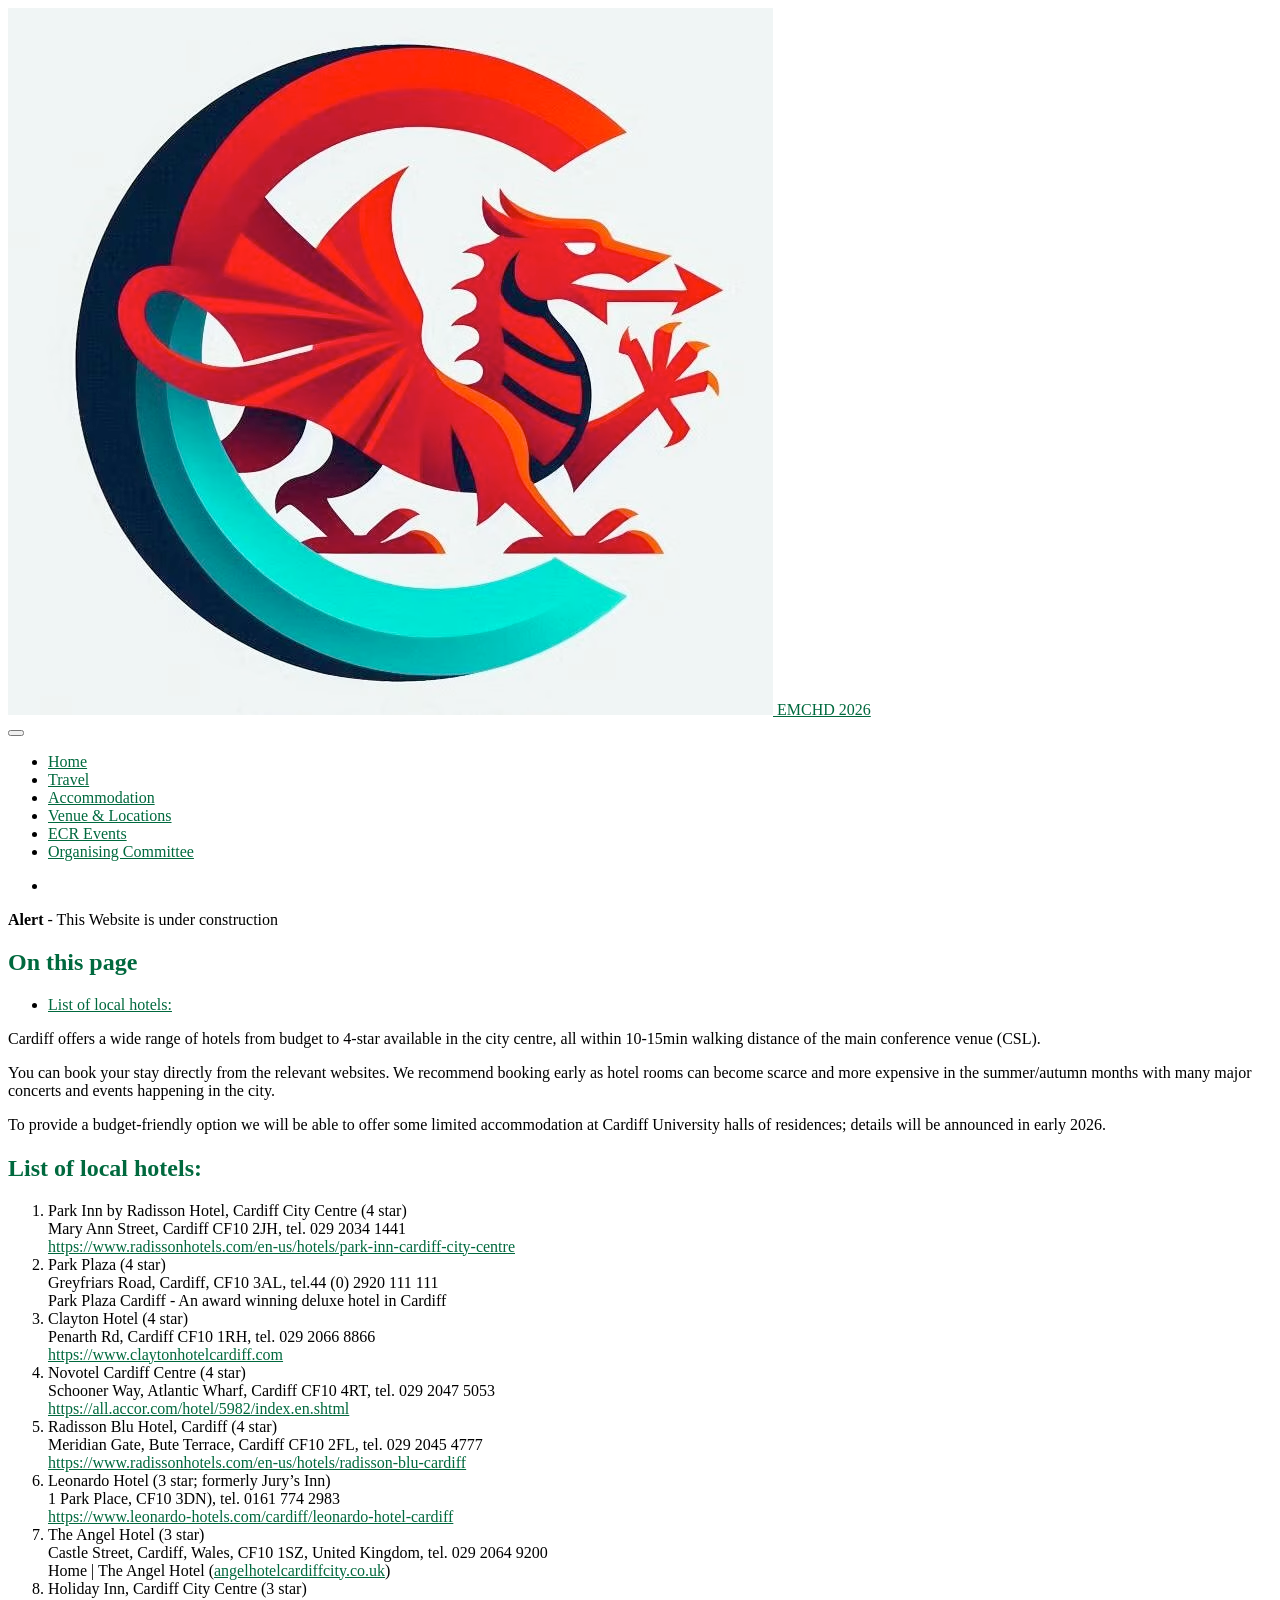
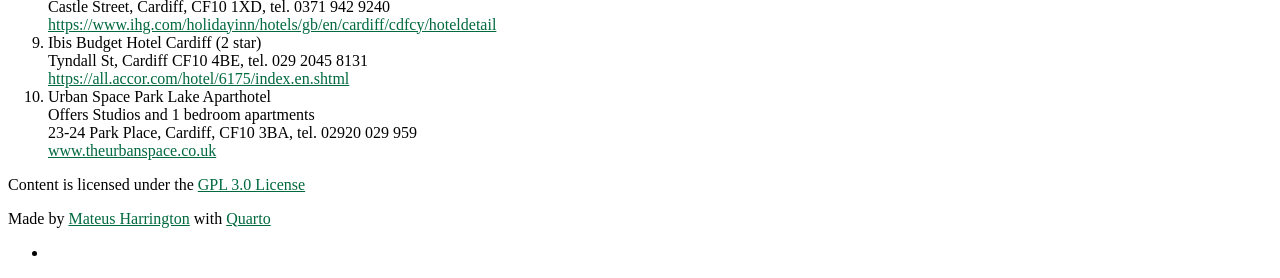
==== docs/content/accommodation.html @ ebae9463 "Render site" ====
<!DOCTYPE html>
<html xmlns="http://www.w3.org/1999/xhtml" lang="en" xml:lang="en"><head>

<meta charset="utf-8">
<meta name="generator" content="quarto-1.7.32">

<meta name="viewport" content="width=device-width, initial-scale=1.0, user-scalable=yes">


<title>Accommodation – EMCHD 2026</title>
<style>
code{white-space: pre-wrap;}
span.smallcaps{font-variant: small-caps;}
div.columns{display: flex; gap: min(4vw, 1.5em);}
div.column{flex: auto; overflow-x: auto;}
div.hanging-indent{margin-left: 1.5em; text-indent: -1.5em;}
ul.task-list{list-style: none;}
ul.task-list li input[type="checkbox"] {
  width: 0.8em;
  margin: 0 0.8em 0.2em -1em; /* quarto-specific, see https://github.com/quarto-dev/quarto-cli/issues/4556 */ 
  vertical-align: middle;
}
</style>


<script src="../site_libs/quarto-nav/quarto-nav.js"></script>
<script src="../site_libs/quarto-nav/headroom.min.js"></script>
<script src="../site_libs/clipboard/clipboard.min.js"></script>
<script src="../site_libs/quarto-search/autocomplete.umd.js"></script>
<script src="../site_libs/quarto-search/fuse.min.js"></script>
<script src="../site_libs/quarto-search/quarto-search.js"></script>
<meta name="quarto:offset" content="../">
<link href="../images/250812-155445.avif" rel="icon">
<script src="../site_libs/quarto-html/quarto.js" type="module"></script>
<script src="../site_libs/quarto-html/tabsets/tabsets.js" type="module"></script>
<script src="../site_libs/quarto-html/popper.min.js"></script>
<script src="../site_libs/quarto-html/tippy.umd.min.js"></script>
<script src="../site_libs/quarto-html/anchor.min.js"></script>
<link href="../site_libs/quarto-html/tippy.css" rel="stylesheet">
<link href="../site_libs/quarto-html/quarto-syntax-highlighting-37eea08aefeeee20ff55810ff984fec1.css" rel="stylesheet" id="quarto-text-highlighting-styles">
<script src="../site_libs/bootstrap/bootstrap.min.js"></script>
<link href="../site_libs/bootstrap/bootstrap-icons.css" rel="stylesheet">
<link href="../site_libs/bootstrap/bootstrap-c1fac2584b48ed01fb6e278e36375074.min.css" rel="stylesheet" append-hash="true" id="quarto-bootstrap" data-mode="light">
<script id="quarto-search-options" type="application/json">{
  "location": "navbar",
  "copy-button": false,
  "collapse-after": 3,
  "panel-placement": "end",
  "type": "overlay",
  "limit": 50,
  "keyboard-shortcut": [
    "f",
    "/",
    "s"
  ],
  "show-item-context": false,
  "language": {
    "search-no-results-text": "No results",
    "search-matching-documents-text": "matching documents",
    "search-copy-link-title": "Copy link to search",
    "search-hide-matches-text": "Hide additional matches",
    "search-more-match-text": "more match in this document",
    "search-more-matches-text": "more matches in this document",
    "search-clear-button-title": "Clear",
    "search-text-placeholder": "",
    "search-detached-cancel-button-title": "Cancel",
    "search-submit-button-title": "Submit",
    "search-label": "Search"
  }
}</script>


<link rel="stylesheet" href="../styles.css">
</head>

<body class="floating nav-fixed quarto-light">

<div id="quarto-search-results"></div>
  <header id="quarto-header" class="headroom fixed-top">
    <nav class="navbar navbar-expand-lg " data-bs-theme="dark">
      <div class="navbar-container container-fluid">
      <div class="navbar-brand-container mx-auto">
    <a href="../index.html" class="navbar-brand navbar-brand-logo">
    <img src="../images/250812-155445.avif" alt="" class="navbar-logo">
    </a>
    <a class="navbar-brand" href="../index.html">
    <span class="navbar-title">EMCHD 2026</span>
    </a>
  </div>
            <div id="quarto-search" class="" title="Search"></div>
          <button class="navbar-toggler" type="button" data-bs-toggle="collapse" data-bs-target="#navbarCollapse" aria-controls="navbarCollapse" role="menu" aria-expanded="false" aria-label="Toggle navigation" onclick="if (window.quartoToggleHeadroom) { window.quartoToggleHeadroom(); }">
  <span class="navbar-toggler-icon"></span>
</button>
          <div class="collapse navbar-collapse" id="navbarCollapse">
            <ul class="navbar-nav navbar-nav-scroll me-auto">
  <li class="nav-item">
    <a class="nav-link" href="../index.html"> 
<span class="menu-text">Home</span></a>
  </li>  
  <li class="nav-item">
    <a class="nav-link" href="../content/travel.html"> 
<span class="menu-text">Travel</span></a>
  </li>  
  <li class="nav-item">
    <a class="nav-link active" href="../content/accommodation.html" aria-current="page"> 
<span class="menu-text">Accommodation</span></a>
  </li>  
  <li class="nav-item">
    <a class="nav-link" href="../content/venue.html"> 
<span class="menu-text">Venue &amp; Locations</span></a>
  </li>  
  <li class="nav-item">
    <a class="nav-link" href="../content/ecr-events.html"> 
<span class="menu-text">ECR Events</span></a>
  </li>  
  <li class="nav-item">
    <a class="nav-link" href="../content/committee.html"> 
<span class="menu-text">Organising Committee</span></a>
  </li>  
</ul>
            <ul class="navbar-nav navbar-nav-scroll ms-auto">
  <li class="nav-item compact">
    <a class="nav-link" href="https://github.com/H-Mateus/emchd-2026-website"> <i class="bi bi-github" role="img">
</i> 
<span class="menu-text"></span></a>
  </li>  
</ul>
          </div> <!-- /navcollapse -->
            <div class="quarto-navbar-tools">
</div>
      </div> <!-- /container-fluid -->
    </nav>
  <div id="quarto-announcement" data-announcement-id="2ee33ee0a55623f2472cf1c59e035574" class="alert alert-primary hidden"><i class="bi bi-info-circle quarto-announcement-icon"></i><div class="quarto-announcement-content">
<p><strong>Alert</strong> - This Website is under construction</p>
</div><i class="bi bi-x-lg quarto-announcement-action"></i></div>
</header>
<!-- content -->
<div id="quarto-content" class="quarto-container page-columns page-rows-contents page-layout-article page-navbar">
<!-- sidebar -->
  <nav id="quarto-sidebar" class="sidebar collapse collapse-horizontal quarto-sidebar-collapse-item sidebar-navigation floating overflow-auto">
    <nav id="TOC" role="doc-toc" class="toc-active">
    <h2 id="toc-title">On this page</h2>
   
  <ul>
  <li><a href="#list-of-local-hotels" id="toc-list-of-local-hotels" class="nav-link active" data-scroll-target="#list-of-local-hotels">List of local hotels:</a></li>
  </ul>
</nav>
</nav>
<div id="quarto-sidebar-glass" class="quarto-sidebar-collapse-item" data-bs-toggle="collapse" data-bs-target=".quarto-sidebar-collapse-item"></div>
<!-- margin-sidebar -->
    <div id="quarto-margin-sidebar" class="sidebar margin-sidebar zindex-bottom">
    </div>
<!-- main -->
<main class="content" id="quarto-document-content">

<header id="title-block-header" class="quarto-title-block default">
<div class="quarto-title">
<h1 class="title">Accommodation</h1>
</div>



<div class="quarto-title-meta">

    
  
    
  </div>
  


</header>


<p>Cardiff offers a wide range of hotels from budget to 4-star available in the city centre, all within 10-15min walking distance of the main conference venue (CSL).</p>
<p>You can book your stay directly from the relevant websites. We recommend booking early as hotel rooms can become scarce and more expensive in the summer/autumn months with many major concerts and events happening in the city.</p>
<p>To provide a budget-friendly option we will be able to offer some limited accommodation at Cardiff University halls of residences; details will be announced in early 2026.</p>
<section id="list-of-local-hotels" class="level2">
<h2 class="anchored" data-anchor-id="list-of-local-hotels">List of local hotels:</h2>
<ol type="1">
<li>Park Inn by Radisson Hotel, Cardiff City Centre (4 star)<br>
Mary Ann Street, Cardiff CF10 2JH, tel. 029 2034 1441<br>
<a href="https://www.radissonhotels.com/en-us/hotels/park-inn-cardiff-city-centre">https://www.radissonhotels.com/en-us/hotels/park-inn-cardiff-city-centre</a><br>
</li>
<li>Park Plaza (4 star)<br>
Greyfriars Road, Cardiff, CF10 3AL, tel.44 (0) 2920 111 111<br>
Park Plaza Cardiff - An award winning deluxe hotel in Cardiff<br>
</li>
<li>Clayton Hotel (4 star)<br>
Penarth Rd, Cardiff CF10 1RH, tel. 029 2066 8866<br>
<a href="https://www.claytonhotelcardiff.com">https://www.claytonhotelcardiff.com</a><br>
</li>
<li>Novotel Cardiff Centre (4 star)<br>
Schooner Way, Atlantic Wharf, Cardiff CF10 4RT, tel. 029 2047 5053<br>
<a href="https://all.accor.com/hotel/5982/index.en.shtml">https://all.accor.com/hotel/5982/index.en.shtml</a><br>
</li>
<li>Radisson Blu Hotel, Cardiff (4 star)<br>
Meridian Gate, Bute Terrace, Cardiff CF10 2FL, tel. 029 2045 4777<br>
<a href="https://www.radissonhotels.com/en-us/hotels/radisson-blu-cardiff">https://www.radissonhotels.com/en-us/hotels/radisson-blu-cardiff</a><br>
</li>
<li>Leonardo Hotel (3 star; formerly Jury’s Inn)<br>
1 Park Place, CF10 3DN), tel. 0161 774 2983<br>
<a href="https://www.leonardo-hotels.com/cardiff/leonardo-hotel-cardiff">https://www.leonardo-hotels.com/cardiff/leonardo-hotel-cardiff</a><br>
</li>
<li>The Angel Hotel (3 star)<br>
Castle Street, Cardiff, Wales, CF10 1SZ, United Kingdom, tel. 029 2064 9200<br>
Home | The Angel Hotel (<a href="angelhotelcardiffcity.co.uk">angelhotelcardiffcity.co.uk</a>)<br>
</li>
<li>Holiday Inn, Cardiff City Centre (3 star)<br>
Castle Street, Cardiff, CF10 1XD, tel. 0371 942 9240<br>
<a href="https://www.ihg.com/holidayinn/hotels/gb/en/cardiff/cdfcy/hoteldetail">https://www.ihg.com/holidayinn/hotels/gb/en/cardiff/cdfcy/hoteldetail</a><br>
</li>
<li>Ibis Budget Hotel Cardiff (2 star)<br>
Tyndall St, Cardiff CF10 4BE, tel. 029 2045 8131<br>
<a href="https://all.accor.com/hotel/6175/index.en.shtml">https://all.accor.com/hotel/6175/index.en.shtml</a><br>
</li>
<li>Urban Space Park Lake Aparthotel<br>
Offers Studios and 1 bedroom apartments<br>
23-24 Park Place, Cardiff, CF10 3BA, tel. 02920 029 959<br>
<a href="www.theurbanspace.co.uk">www.theurbanspace.co.uk</a></li>
</ol>


</section>

</main> <!-- /main -->
<script id="quarto-html-after-body" type="application/javascript">
  window.document.addEventListener("DOMContentLoaded", function (event) {
    const icon = "";
    const anchorJS = new window.AnchorJS();
    anchorJS.options = {
      placement: 'right',
      icon: icon
    };
    anchorJS.add('.anchored');
    const isCodeAnnotation = (el) => {
      for (const clz of el.classList) {
        if (clz.startsWith('code-annotation-')) {                     
          return true;
        }
      }
      return false;
    }
    const onCopySuccess = function(e) {
      // button target
      const button = e.trigger;
      // don't keep focus
      button.blur();
      // flash "checked"
      button.classList.add('code-copy-button-checked');
      var currentTitle = button.getAttribute("title");
      button.setAttribute("title", "Copied!");
      let tooltip;
      if (window.bootstrap) {
        button.setAttribute("data-bs-toggle", "tooltip");
        button.setAttribute("data-bs-placement", "left");
        button.setAttribute("data-bs-title", "Copied!");
        tooltip = new bootstrap.Tooltip(button, 
          { trigger: "manual", 
            customClass: "code-copy-button-tooltip",
            offset: [0, -8]});
        tooltip.show();    
      }
      setTimeout(function() {
        if (tooltip) {
          tooltip.hide();
          button.removeAttribute("data-bs-title");
          button.removeAttribute("data-bs-toggle");
          button.removeAttribute("data-bs-placement");
        }
        button.setAttribute("title", currentTitle);
        button.classList.remove('code-copy-button-checked');
      }, 1000);
      // clear code selection
      e.clearSelection();
    }
    const getTextToCopy = function(trigger) {
        const codeEl = trigger.previousElementSibling.cloneNode(true);
        for (const childEl of codeEl.children) {
          if (isCodeAnnotation(childEl)) {
            childEl.remove();
          }
        }
        return codeEl.innerText;
    }
    const clipboard = new window.ClipboardJS('.code-copy-button:not([data-in-quarto-modal])', {
      text: getTextToCopy
    });
    clipboard.on('success', onCopySuccess);
    if (window.document.getElementById('quarto-embedded-source-code-modal')) {
      const clipboardModal = new window.ClipboardJS('.code-copy-button[data-in-quarto-modal]', {
        text: getTextToCopy,
        container: window.document.getElementById('quarto-embedded-source-code-modal')
      });
      clipboardModal.on('success', onCopySuccess);
    }
      var localhostRegex = new RegExp(/^(?:http|https):\/\/localhost\:?[0-9]*\//);
      var mailtoRegex = new RegExp(/^mailto:/);
        var filterRegex = new RegExp("https:\/\/emchd2026\.org\/");
      var isInternal = (href) => {
          return filterRegex.test(href) || localhostRegex.test(href) || mailtoRegex.test(href);
      }
      // Inspect non-navigation links and adorn them if external
     var links = window.document.querySelectorAll('a[href]:not(.nav-link):not(.navbar-brand):not(.toc-action):not(.sidebar-link):not(.sidebar-item-toggle):not(.pagination-link):not(.no-external):not([aria-hidden]):not(.dropdown-item):not(.quarto-navigation-tool):not(.about-link)');
      for (var i=0; i<links.length; i++) {
        const link = links[i];
        if (!isInternal(link.href)) {
          // undo the damage that might have been done by quarto-nav.js in the case of
          // links that we want to consider external
          if (link.dataset.originalHref !== undefined) {
            link.href = link.dataset.originalHref;
          }
        }
      }
    function tippyHover(el, contentFn, onTriggerFn, onUntriggerFn) {
      const config = {
        allowHTML: true,
        maxWidth: 500,
        delay: 100,
        arrow: false,
        appendTo: function(el) {
            return el.parentElement;
        },
        interactive: true,
        interactiveBorder: 10,
        theme: 'quarto',
        placement: 'bottom-start',
      };
      if (contentFn) {
        config.content = contentFn;
      }
      if (onTriggerFn) {
        config.onTrigger = onTriggerFn;
      }
      if (onUntriggerFn) {
        config.onUntrigger = onUntriggerFn;
      }
      window.tippy(el, config); 
    }
    const noterefs = window.document.querySelectorAll('a[role="doc-noteref"]');
    for (var i=0; i<noterefs.length; i++) {
      const ref = noterefs[i];
      tippyHover(ref, function() {
        // use id or data attribute instead here
        let href = ref.getAttribute('data-footnote-href') || ref.getAttribute('href');
        try { href = new URL(href).hash; } catch {}
        const id = href.replace(/^#\/?/, "");
        const note = window.document.getElementById(id);
        if (note) {
          return note.innerHTML;
        } else {
          return "";
        }
      });
    }
    const xrefs = window.document.querySelectorAll('a.quarto-xref');
    const processXRef = (id, note) => {
      // Strip column container classes
      const stripColumnClz = (el) => {
        el.classList.remove("page-full", "page-columns");
        if (el.children) {
          for (const child of el.children) {
            stripColumnClz(child);
          }
        }
      }
      stripColumnClz(note)
      if (id === null || id.startsWith('sec-')) {
        // Special case sections, only their first couple elements
        const container = document.createElement("div");
        if (note.children && note.children.length > 2) {
          container.appendChild(note.children[0].cloneNode(true));
          for (let i = 1; i < note.children.length; i++) {
            const child = note.children[i];
            if (child.tagName === "P" && child.innerText === "") {
              continue;
            } else {
              container.appendChild(child.cloneNode(true));
              break;
            }
          }
          if (window.Quarto?.typesetMath) {
            window.Quarto.typesetMath(container);
          }
          return container.innerHTML
        } else {
          if (window.Quarto?.typesetMath) {
            window.Quarto.typesetMath(note);
          }
          return note.innerHTML;
        }
      } else {
        // Remove any anchor links if they are present
        const anchorLink = note.querySelector('a.anchorjs-link');
        if (anchorLink) {
          anchorLink.remove();
        }
        if (window.Quarto?.typesetMath) {
          window.Quarto.typesetMath(note);
        }
        if (note.classList.contains("callout")) {
          return note.outerHTML;
        } else {
          return note.innerHTML;
        }
      }
    }
    for (var i=0; i<xrefs.length; i++) {
      const xref = xrefs[i];
      tippyHover(xref, undefined, function(instance) {
        instance.disable();
        let url = xref.getAttribute('href');
        let hash = undefined; 
        if (url.startsWith('#')) {
          hash = url;
        } else {
          try { hash = new URL(url).hash; } catch {}
        }
        if (hash) {
          const id = hash.replace(/^#\/?/, "");
          const note = window.document.getElementById(id);
          if (note !== null) {
            try {
              const html = processXRef(id, note.cloneNode(true));
              instance.setContent(html);
            } finally {
              instance.enable();
              instance.show();
            }
          } else {
            // See if we can fetch this
            fetch(url.split('#')[0])
            .then(res => res.text())
            .then(html => {
              const parser = new DOMParser();
              const htmlDoc = parser.parseFromString(html, "text/html");
              const note = htmlDoc.getElementById(id);
              if (note !== null) {
                const html = processXRef(id, note);
                instance.setContent(html);
              } 
            }).finally(() => {
              instance.enable();
              instance.show();
            });
          }
        } else {
          // See if we can fetch a full url (with no hash to target)
          // This is a special case and we should probably do some content thinning / targeting
          fetch(url)
          .then(res => res.text())
          .then(html => {
            const parser = new DOMParser();
            const htmlDoc = parser.parseFromString(html, "text/html");
            const note = htmlDoc.querySelector('main.content');
            if (note !== null) {
              // This should only happen for chapter cross references
              // (since there is no id in the URL)
              // remove the first header
              if (note.children.length > 0 && note.children[0].tagName === "HEADER") {
                note.children[0].remove();
              }
              const html = processXRef(null, note);
              instance.setContent(html);
            } 
          }).finally(() => {
            instance.enable();
            instance.show();
          });
        }
      }, function(instance) {
      });
    }
        let selectedAnnoteEl;
        const selectorForAnnotation = ( cell, annotation) => {
          let cellAttr = 'data-code-cell="' + cell + '"';
          let lineAttr = 'data-code-annotation="' +  annotation + '"';
          const selector = 'span[' + cellAttr + '][' + lineAttr + ']';
          return selector;
        }
        const selectCodeLines = (annoteEl) => {
          const doc = window.document;
          const targetCell = annoteEl.getAttribute("data-target-cell");
          const targetAnnotation = annoteEl.getAttribute("data-target-annotation");
          const annoteSpan = window.document.querySelector(selectorForAnnotation(targetCell, targetAnnotation));
          const lines = annoteSpan.getAttribute("data-code-lines").split(",");
          const lineIds = lines.map((line) => {
            return targetCell + "-" + line;
          })
          let top = null;
          let height = null;
          let parent = null;
          if (lineIds.length > 0) {
              //compute the position of the single el (top and bottom and make a div)
              const el = window.document.getElementById(lineIds[0]);
              top = el.offsetTop;
              height = el.offsetHeight;
              parent = el.parentElement.parentElement;
            if (lineIds.length > 1) {
              const lastEl = window.document.getElementById(lineIds[lineIds.length - 1]);
              const bottom = lastEl.offsetTop + lastEl.offsetHeight;
              height = bottom - top;
            }
            if (top !== null && height !== null && parent !== null) {
              // cook up a div (if necessary) and position it 
              let div = window.document.getElementById("code-annotation-line-highlight");
              if (div === null) {
                div = window.document.createElement("div");
                div.setAttribute("id", "code-annotation-line-highlight");
                div.style.position = 'absolute';
                parent.appendChild(div);
              }
              div.style.top = top - 2 + "px";
              div.style.height = height + 4 + "px";
              div.style.left = 0;
              let gutterDiv = window.document.getElementById("code-annotation-line-highlight-gutter");
              if (gutterDiv === null) {
                gutterDiv = window.document.createElement("div");
                gutterDiv.setAttribute("id", "code-annotation-line-highlight-gutter");
                gutterDiv.style.position = 'absolute';
                const codeCell = window.document.getElementById(targetCell);
                const gutter = codeCell.querySelector('.code-annotation-gutter');
                gutter.appendChild(gutterDiv);
              }
              gutterDiv.style.top = top - 2 + "px";
              gutterDiv.style.height = height + 4 + "px";
            }
            selectedAnnoteEl = annoteEl;
          }
        };
        const unselectCodeLines = () => {
          const elementsIds = ["code-annotation-line-highlight", "code-annotation-line-highlight-gutter"];
          elementsIds.forEach((elId) => {
            const div = window.document.getElementById(elId);
            if (div) {
              div.remove();
            }
          });
          selectedAnnoteEl = undefined;
        };
          // Handle positioning of the toggle
      window.addEventListener(
        "resize",
        throttle(() => {
          elRect = undefined;
          if (selectedAnnoteEl) {
            selectCodeLines(selectedAnnoteEl);
          }
        }, 10)
      );
      function throttle(fn, ms) {
      let throttle = false;
      let timer;
        return (...args) => {
          if(!throttle) { // first call gets through
              fn.apply(this, args);
              throttle = true;
          } else { // all the others get throttled
              if(timer) clearTimeout(timer); // cancel #2
              timer = setTimeout(() => {
                fn.apply(this, args);
                timer = throttle = false;
              }, ms);
          }
        };
      }
        // Attach click handler to the DT
        const annoteDls = window.document.querySelectorAll('dt[data-target-cell]');
        for (const annoteDlNode of annoteDls) {
          annoteDlNode.addEventListener('click', (event) => {
            const clickedEl = event.target;
            if (clickedEl !== selectedAnnoteEl) {
              unselectCodeLines();
              const activeEl = window.document.querySelector('dt[data-target-cell].code-annotation-active');
              if (activeEl) {
                activeEl.classList.remove('code-annotation-active');
              }
              selectCodeLines(clickedEl);
              clickedEl.classList.add('code-annotation-active');
            } else {
              // Unselect the line
              unselectCodeLines();
              clickedEl.classList.remove('code-annotation-active');
            }
          });
        }
    const findCites = (el) => {
      const parentEl = el.parentElement;
      if (parentEl) {
        const cites = parentEl.dataset.cites;
        if (cites) {
          return {
            el,
            cites: cites.split(' ')
          };
        } else {
          return findCites(el.parentElement)
        }
      } else {
        return undefined;
      }
    };
    var bibliorefs = window.document.querySelectorAll('a[role="doc-biblioref"]');
    for (var i=0; i<bibliorefs.length; i++) {
      const ref = bibliorefs[i];
      const citeInfo = findCites(ref);
      if (citeInfo) {
        tippyHover(citeInfo.el, function() {
          var popup = window.document.createElement('div');
          citeInfo.cites.forEach(function(cite) {
            var citeDiv = window.document.createElement('div');
            citeDiv.classList.add('hanging-indent');
            citeDiv.classList.add('csl-entry');
            var biblioDiv = window.document.getElementById('ref-' + cite);
            if (biblioDiv) {
              citeDiv.innerHTML = biblioDiv.innerHTML;
            }
            popup.appendChild(citeDiv);
          });
          return popup.innerHTML;
        });
      }
    }
  });
  </script>
</div> <!-- /content -->
<footer class="footer">
  <div class="nav-footer">
    <div class="nav-footer-left">
<p>Content is licensed under the <a href="https://www.gnu.org/licenses/gpl-3.0.en.html">GPL 3.0 License</a></p>
</div>   
    <div class="nav-footer-center">
<p>Made by <a href="https://mateusharrington.com">Mateus Harrington</a> with <a href="https://quarto.org">Quarto</a></p>
</div>
    <div class="nav-footer-right">
      <ul class="footer-items list-unstyled">
    <li class="nav-item compact">
    <a class="nav-link" href="https://github.com/H-Mateus/emchd-2026-website">
      <i class="bi bi-github" role="img">
</i> 
    </a>
  </li>  
</ul>
    </div>
  </div>
</footer>




</body></html>
---- docs/site_libs/quarto-html/tippy.css ----
.tippy-box[data-animation=fade][data-state=hidden]{opacity:0}[data-tippy-root]{max-width:calc(100vw - 10px)}.tippy-box{position:relative;background-color:#333;color:#fff;border-radius:4px;font-size:14px;line-height:1.4;white-space:normal;outline:0;transition-property:transform,visibility,opacity}.tippy-box[data-placement^=top]>.tippy-arrow{bottom:0}.tippy-box[data-placement^=top]>.tippy-arrow:before{bottom:-7px;left:0;border-width:8px 8px 0;border-top-color:initial;transform-origin:center top}.tippy-box[data-placement^=bottom]>.tippy-arrow{top:0}.tippy-box[data-placement^=bottom]>.tippy-arrow:before{top:-7px;left:0;border-width:0 8px 8px;border-bottom-color:initial;transform-origin:center bottom}.tippy-box[data-placement^=left]>.tippy-arrow{right:0}.tippy-box[data-placement^=left]>.tippy-arrow:before{border-width:8px 0 8px 8px;border-left-color:initial;right:-7px;transform-origin:center left}.tippy-box[data-placement^=right]>.tippy-arrow{left:0}.tippy-box[data-placement^=right]>.tippy-arrow:before{left:-7px;border-width:8px 8px 8px 0;border-right-color:initial;transform-origin:center right}.tippy-box[data-inertia][data-state=visible]{transition-timing-function:cubic-bezier(.54,1.5,.38,1.11)}.tippy-arrow{width:16px;height:16px;color:#333}.tippy-arrow:before{content:"";position:absolute;border-color:transparent;border-style:solid}.tippy-content{position:relative;padding:5px 9px;z-index:1}
---- docs/site_libs/quarto-html/quarto-syntax-highlighting-37eea08aefeeee20ff55810ff984fec1.css ----
/* quarto syntax highlight colors */
:root {
  --quarto-hl-ot-color: #003B4F;
  --quarto-hl-at-color: #657422;
  --quarto-hl-ss-color: #20794D;
  --quarto-hl-an-color: #5E5E5E;
  --quarto-hl-fu-color: #4758AB;
  --quarto-hl-st-color: #20794D;
  --quarto-hl-cf-color: #003B4F;
  --quarto-hl-op-color: #5E5E5E;
  --quarto-hl-er-color: #AD0000;
  --quarto-hl-bn-color: #AD0000;
  --quarto-hl-al-color: #AD0000;
  --quarto-hl-va-color: #111111;
  --quarto-hl-bu-color: inherit;
  --quarto-hl-ex-color: inherit;
  --quarto-hl-pp-color: #AD0000;
  --quarto-hl-in-color: #5E5E5E;
  --quarto-hl-vs-color: #20794D;
  --quarto-hl-wa-color: #5E5E5E;
  --quarto-hl-do-color: #5E5E5E;
  --quarto-hl-im-color: #00769E;
  --quarto-hl-ch-color: #20794D;
  --quarto-hl-dt-color: #AD0000;
  --quarto-hl-fl-color: #AD0000;
  --quarto-hl-co-color: #5E5E5E;
  --quarto-hl-cv-color: #5E5E5E;
  --quarto-hl-cn-color: #8f5902;
  --quarto-hl-sc-color: #5E5E5E;
  --quarto-hl-dv-color: #AD0000;
  --quarto-hl-kw-color: #003B4F;
}

/* other quarto variables */
:root {
  --quarto-font-monospace: SFMono-Regular, Menlo, Monaco, Consolas, "Liberation Mono", "Courier New", monospace;
}

/* syntax highlight based on Pandoc's rules */
pre > code.sourceCode > span {
  color: #003B4F;
}

code.sourceCode > span {
  color: #003B4F;
}

div.sourceCode,
div.sourceCode pre.sourceCode {
  color: #003B4F;
}

/* Normal */
code span {
  color: #003B4F;
}

/* Alert */
code span.al {
  color: #AD0000;
  font-style: inherit;
}

/* Annotation */
code span.an {
  color: #5E5E5E;
  font-style: inherit;
}

/* Attribute */
code span.at {
  color: #657422;
  font-style: inherit;
}

/* BaseN */
code span.bn {
  color: #AD0000;
  font-style: inherit;
}

/* BuiltIn */
code span.bu {
  font-style: inherit;
}

/* ControlFlow */
code span.cf {
  color: #003B4F;
  font-weight: bold;
  font-style: inherit;
}

/* Char */
code span.ch {
  color: #20794D;
  font-style: inherit;
}

/* Constant */
code span.cn {
  color: #8f5902;
  font-style: inherit;
}

/* Comment */
code span.co {
  color: #5E5E5E;
  font-style: inherit;
}

/* CommentVar */
code span.cv {
  color: #5E5E5E;
  font-style: italic;
}

/* Documentation */
code span.do {
  color: #5E5E5E;
  font-style: italic;
}

/* DataType */
code span.dt {
  color: #AD0000;
  font-style: inherit;
}

/* DecVal */
code span.dv {
  color: #AD0000;
  font-style: inherit;
}

/* Error */
code span.er {
  color: #AD0000;
  font-style: inherit;
}

/* Extension */
code span.ex {
  font-style: inherit;
}

/* Float */
code span.fl {
  color: #AD0000;
  font-style: inherit;
}

/* Function */
code span.fu {
  color: #4758AB;
  font-style: inherit;
}

/* Import */
code span.im {
  color: #00769E;
  font-style: inherit;
}

/* Information */
code span.in {
  color: #5E5E5E;
  font-style: inherit;
}

/* Keyword */
code span.kw {
  color: #003B4F;
  font-weight: bold;
  font-style: inherit;
}

/* Operator */
code span.op {
  color: #5E5E5E;
  font-style: inherit;
}

/* Other */
code span.ot {
  color: #003B4F;
  font-style: inherit;
}

/* Preprocessor */
code span.pp {
  color: #AD0000;
  font-style: inherit;
}

/* SpecialChar */
code span.sc {
  color: #5E5E5E;
  font-style: inherit;
}

/* SpecialString */
code span.ss {
  color: #20794D;
  font-style: inherit;
}

/* String */
code span.st {
  color: #20794D;
  font-style: inherit;
}

/* Variable */
code span.va {
  color: #111111;
  font-style: inherit;
}

/* VerbatimString */
code span.vs {
  color: #20794D;
  font-style: inherit;
}

/* Warning */
code span.wa {
  color: #5E5E5E;
  font-style: italic;
}

.prevent-inlining {
  content: "</";
}

/*# sourceMappingURL=27d3d809615f7771493d095567f04340.css.map */
---- docs/styles.css ----
/* css styles */

/* Hide the title text */
.quarto-title .title {
  visibility: hidden;
  display: none; /* Use both for broader compatibility */
}

/* Existing styles for the banner background */
.quarto-title-block .quarto-title-banner {
  background-image: url('images/banner.png'); /* Specify image here as well for safety */
  background-size: cover; /* Ensures the image covers the entire banner area */
  background-position: center; /* Centers the image in the banner */
  background-repeat: no-repeat; /* Prevents the image from repeating */
  /* You might still need to adjust the height */
  height: 250px; /* Example height, adjust as needed */
}

/* Accent colours */
.navbar a.nav-link {
  color: #00693E !important; /* green */
}

.navbar a.nav-link:hover {
  color: #D30707 !important; /* red hover */
}

a {
  color: #00693E; /* green links */
}

a:hover {
  color: #D30707; /* red on hover */
}

/* Section headers */
h1, h2, h3 {
  color: #00693E;
}
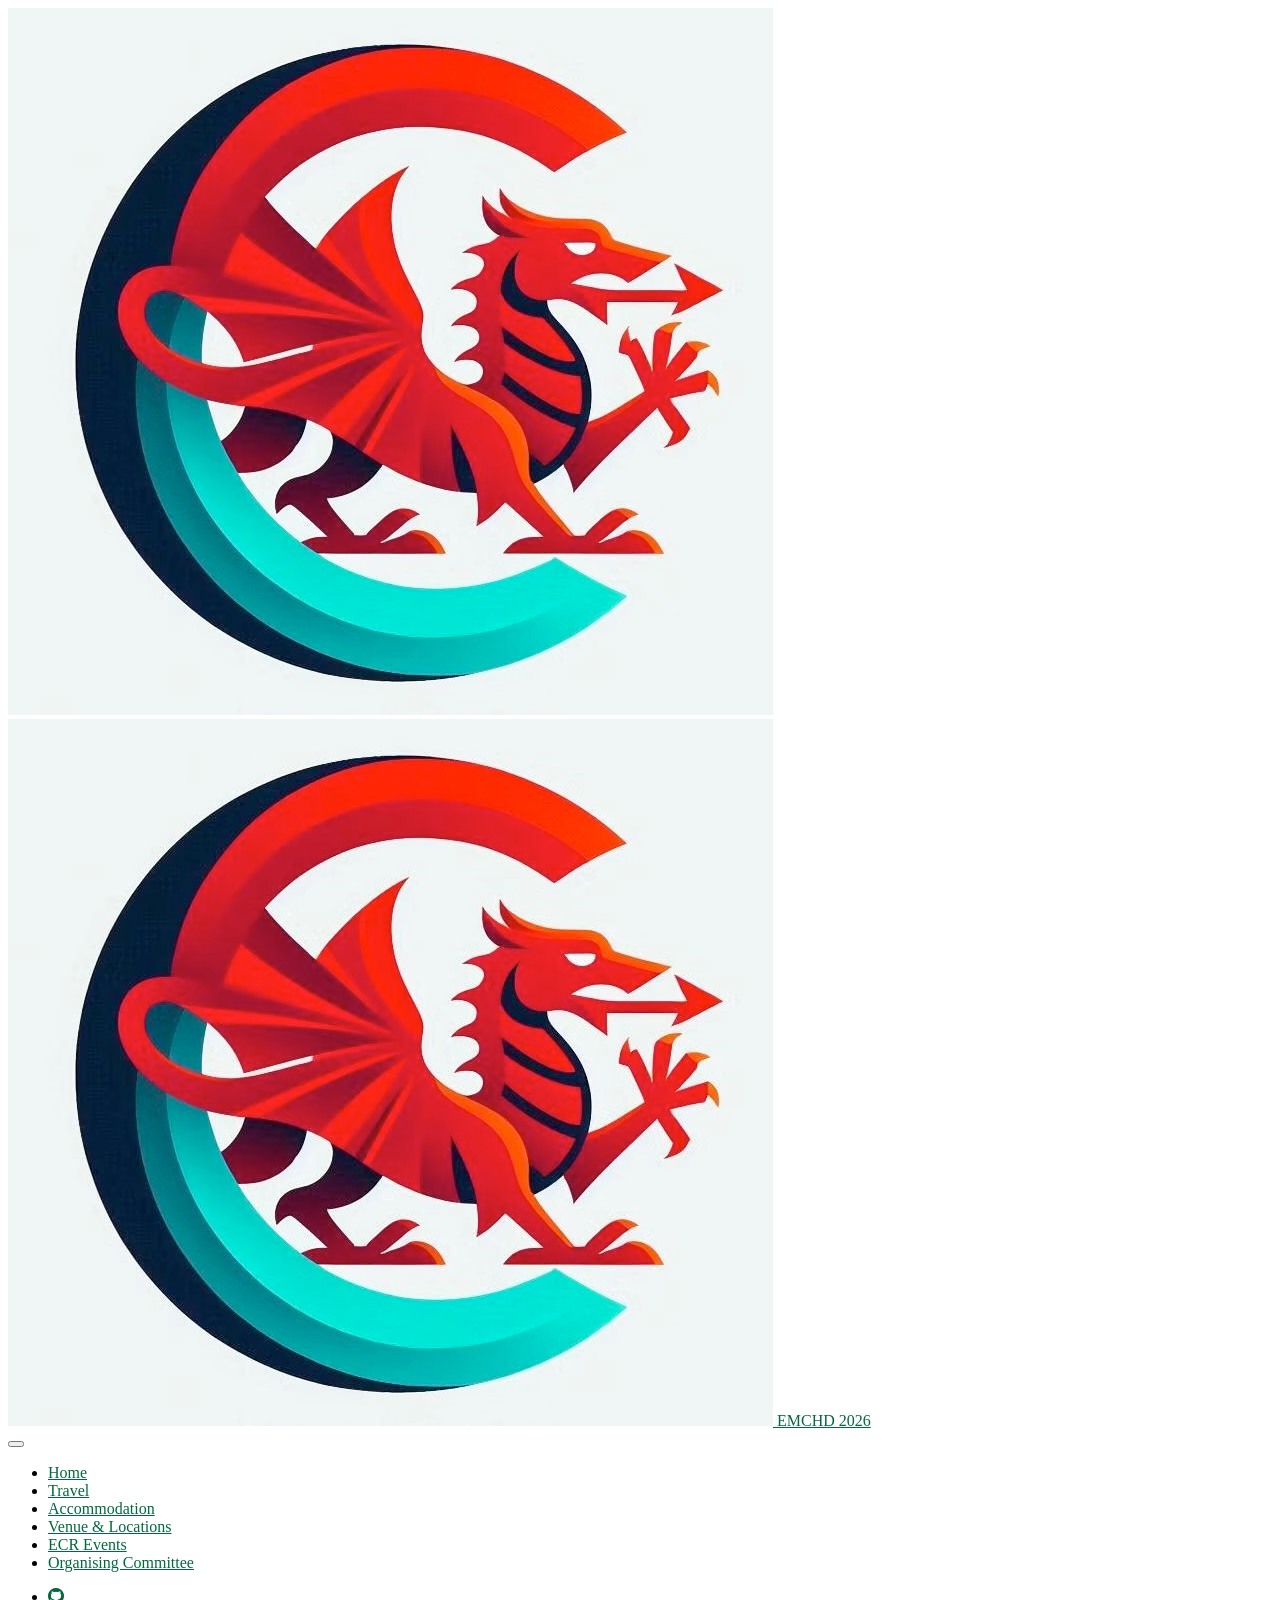
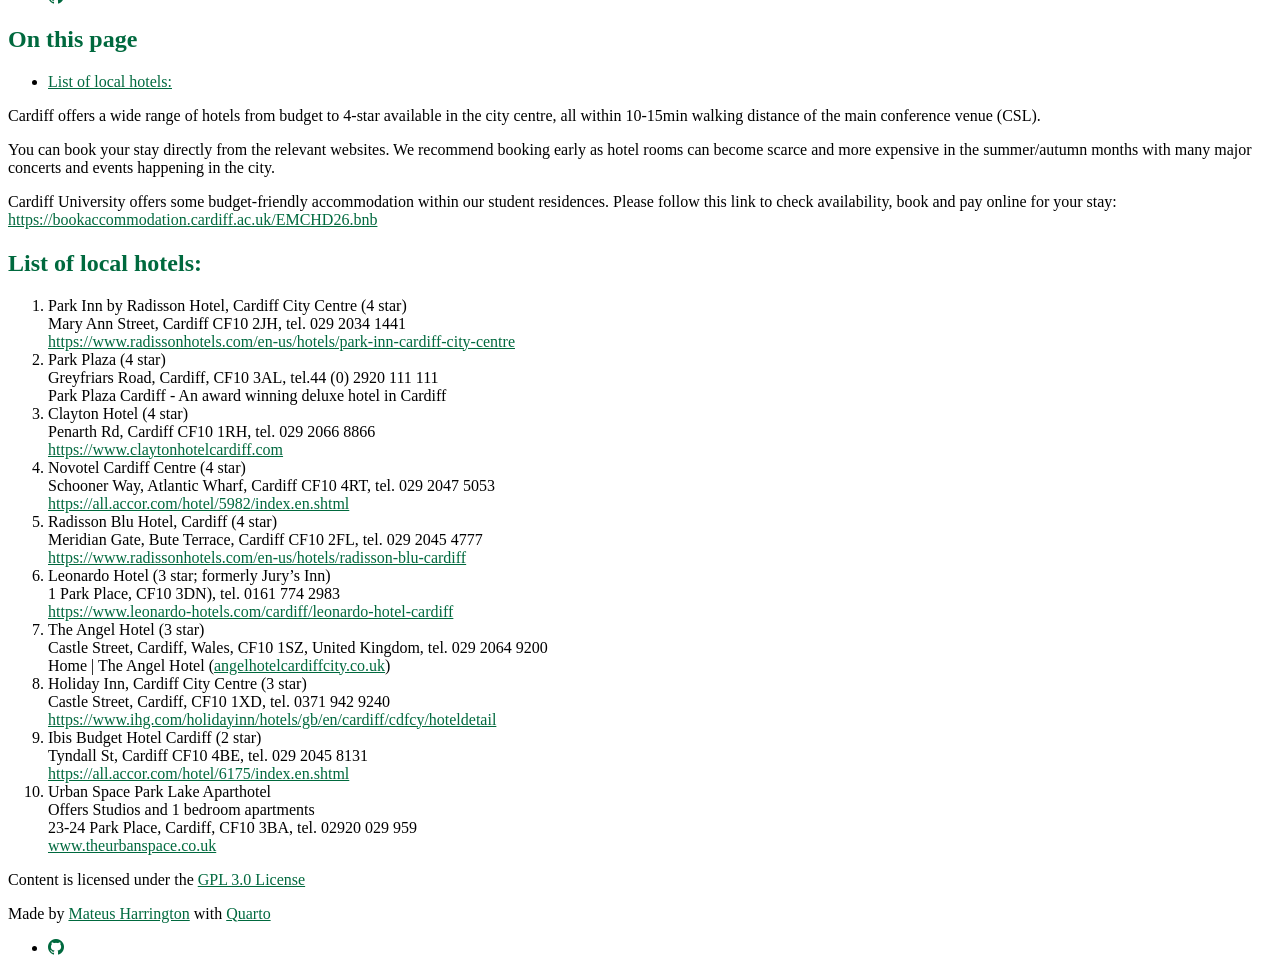
==== commit 4ee710cb: "Render site" ====
--- a/docs/content/accommodation.html
+++ b/docs/content/accommodation.html
@@ -2,7 +2,7 @@
 <html xmlns="http://www.w3.org/1999/xhtml" lang="en" xml:lang="en"><head>
 
 <meta charset="utf-8">
-<meta name="generator" content="quarto-1.7.32">
+<meta name="generator" content="quarto-1.8.27">
 
 <meta name="viewport" content="width=device-width, initial-scale=1.0, user-scalable=yes">
 
@@ -33,14 +33,15 @@
 <link href="../images/250812-155445.avif" rel="icon">
 <script src="../site_libs/quarto-html/quarto.js" type="module"></script>
 <script src="../site_libs/quarto-html/tabsets/tabsets.js" type="module"></script>
+<script src="../site_libs/quarto-html/axe/axe-check.js" type="module"></script>
 <script src="../site_libs/quarto-html/popper.min.js"></script>
 <script src="../site_libs/quarto-html/tippy.umd.min.js"></script>
 <script src="../site_libs/quarto-html/anchor.min.js"></script>
 <link href="../site_libs/quarto-html/tippy.css" rel="stylesheet">
-<link href="../site_libs/quarto-html/quarto-syntax-highlighting-37eea08aefeeee20ff55810ff984fec1.css" rel="stylesheet" id="quarto-text-highlighting-styles">
+<link href="../site_libs/quarto-html/quarto-syntax-highlighting-ed96de9b727972fe78a7b5d16c58bf87.css" rel="stylesheet" id="quarto-text-highlighting-styles">
 <script src="../site_libs/bootstrap/bootstrap.min.js"></script>
 <link href="../site_libs/bootstrap/bootstrap-icons.css" rel="stylesheet">
-<link href="../site_libs/bootstrap/bootstrap-c1fac2584b48ed01fb6e278e36375074.min.css" rel="stylesheet" append-hash="true" id="quarto-bootstrap" data-mode="light">
+<link href="../site_libs/bootstrap/bootstrap-5b4ad623e5705c0698d39aec6f10cf02.min.css" rel="stylesheet" append-hash="true" id="quarto-bootstrap" data-mode="light">
 <script id="quarto-search-options" type="application/json">{
   "location": "navbar",
   "copy-button": false,
@@ -81,7 +82,8 @@
       <div class="navbar-container container-fluid">
       <div class="navbar-brand-container mx-auto">
     <a href="../index.html" class="navbar-brand navbar-brand-logo">
-    <img src="../images/250812-155445.avif" alt="" class="navbar-logo">
+    <img src="../images/250812-155445.avif" alt="" class="navbar-logo light-content">
+    <img src="../images/250812-155445.avif" alt="" class="navbar-logo dark-content">
     </a>
     <a class="navbar-brand" href="../index.html">
     <span class="navbar-title">EMCHD 2026</span>
@@ -130,9 +132,6 @@
 </div>
       </div> <!-- /container-fluid -->
     </nav>
-  <div id="quarto-announcement" data-announcement-id="2ee33ee0a55623f2472cf1c59e035574" class="alert alert-primary hidden"><i class="bi bi-info-circle quarto-announcement-icon"></i><div class="quarto-announcement-content">
-<p><strong>Alert</strong> - This Website is under construction</p>
-</div><i class="bi bi-x-lg quarto-announcement-action"></i></div>
 </header>
 <!-- content -->
 <div id="quarto-content" class="quarto-container page-columns page-rows-contents page-layout-article page-navbar">
@@ -174,7 +173,7 @@
 
 <p>Cardiff offers a wide range of hotels from budget to 4-star available in the city centre, all within 10-15min walking distance of the main conference venue (CSL).</p>
 <p>You can book your stay directly from the relevant websites. We recommend booking early as hotel rooms can become scarce and more expensive in the summer/autumn months with many major concerts and events happening in the city.</p>
-<p>To provide a budget-friendly option we will be able to offer some limited accommodation at Cardiff University halls of residences; details will be announced in early 2026.</p>
+<p>Cardiff University offers some budget-friendly accommodation within our student residences. Please follow this link to check availability, book and pay online for your stay: <a href="https://bookaccommodation.cardiff.ac.uk/EMCHD26.bnb">https://bookaccommodation.cardiff.ac.uk/EMCHD26.bnb</a></p>
 <section id="list-of-local-hotels" class="level2">
 <h2 class="anchored" data-anchor-id="list-of-local-hotels">List of local hotels:</h2>
 <ol type="1">
@@ -275,13 +274,14 @@
       e.clearSelection();
     }
     const getTextToCopy = function(trigger) {
-        const codeEl = trigger.previousElementSibling.cloneNode(true);
-        for (const childEl of codeEl.children) {
-          if (isCodeAnnotation(childEl)) {
-            childEl.remove();
-          }
-        }
-        return codeEl.innerText;
+      const outerScaffold = trigger.parentElement.cloneNode(true);
+      const codeEl = outerScaffold.querySelector('code');
+      for (const childEl of codeEl.children) {
+        if (isCodeAnnotation(childEl)) {
+          childEl.remove();
+        }
+      }
+      return codeEl.innerText;
     }
     const clipboard = new window.ClipboardJS('.code-copy-button:not([data-in-quarto-modal])', {
       text: getTextToCopy
--- a/docs/site_libs/quarto-html/quarto-syntax-highlighting-ed96de9b727972fe78a7b5d16c58bf87.css
+++ b/docs/site_libs/quarto-html/quarto-syntax-highlighting-ed96de9b727972fe78a7b5d16c58bf87.css
@@ -0,0 +1,236 @@
+/* quarto syntax highlight colors */
+:root {
+  --quarto-hl-ot-color: #003B4F;
+  --quarto-hl-at-color: #657422;
+  --quarto-hl-ss-color: #20794D;
+  --quarto-hl-an-color: #5E5E5E;
+  --quarto-hl-fu-color: #4758AB;
+  --quarto-hl-st-color: #20794D;
+  --quarto-hl-cf-color: #003B4F;
+  --quarto-hl-op-color: #5E5E5E;
+  --quarto-hl-er-color: #AD0000;
+  --quarto-hl-bn-color: #AD0000;
+  --quarto-hl-al-color: #AD0000;
+  --quarto-hl-va-color: #111111;
+  --quarto-hl-bu-color: inherit;
+  --quarto-hl-ex-color: inherit;
+  --quarto-hl-pp-color: #AD0000;
+  --quarto-hl-in-color: #5E5E5E;
+  --quarto-hl-vs-color: #20794D;
+  --quarto-hl-wa-color: #5E5E5E;
+  --quarto-hl-do-color: #5E5E5E;
+  --quarto-hl-im-color: #00769E;
+  --quarto-hl-ch-color: #20794D;
+  --quarto-hl-dt-color: #AD0000;
+  --quarto-hl-fl-color: #AD0000;
+  --quarto-hl-co-color: #5E5E5E;
+  --quarto-hl-cv-color: #5E5E5E;
+  --quarto-hl-cn-color: #8f5902;
+  --quarto-hl-sc-color: #5E5E5E;
+  --quarto-hl-dv-color: #AD0000;
+  --quarto-hl-kw-color: #003B4F;
+}
+
+/* other quarto variables */
+:root {
+  --quarto-font-monospace: SFMono-Regular, Menlo, Monaco, Consolas, "Liberation Mono", "Courier New", monospace;
+}
+
+/* syntax highlight based on Pandoc's rules */
+pre > code.sourceCode > span {
+  color: #003B4F;
+}
+
+code.sourceCode > span {
+  color: #003B4F;
+}
+
+div.sourceCode,
+div.sourceCode pre.sourceCode {
+  color: #003B4F;
+}
+
+/* Normal */
+code span {
+  color: #003B4F;
+}
+
+/* Alert */
+code span.al {
+  color: #AD0000;
+  font-style: inherit;
+}
+
+/* Annotation */
+code span.an {
+  color: #5E5E5E;
+  font-style: inherit;
+}
+
+/* Attribute */
+code span.at {
+  color: #657422;
+  font-style: inherit;
+}
+
+/* BaseN */
+code span.bn {
+  color: #AD0000;
+  font-style: inherit;
+}
+
+/* BuiltIn */
+code span.bu {
+  font-style: inherit;
+}
+
+/* ControlFlow */
+code span.cf {
+  color: #003B4F;
+  font-weight: bold;
+  font-style: inherit;
+}
+
+/* Char */
+code span.ch {
+  color: #20794D;
+  font-style: inherit;
+}
+
+/* Constant */
+code span.cn {
+  color: #8f5902;
+  font-style: inherit;
+}
+
+/* Comment */
+code span.co {
+  color: #5E5E5E;
+  font-style: inherit;
+}
+
+/* CommentVar */
+code span.cv {
+  color: #5E5E5E;
+  font-style: italic;
+}
+
+/* Documentation */
+code span.do {
+  color: #5E5E5E;
+  font-style: italic;
+}
+
+/* DataType */
+code span.dt {
+  color: #AD0000;
+  font-style: inherit;
+}
+
+/* DecVal */
+code span.dv {
+  color: #AD0000;
+  font-style: inherit;
+}
+
+/* Error */
+code span.er {
+  color: #AD0000;
+  font-style: inherit;
+}
+
+/* Extension */
+code span.ex {
+  font-style: inherit;
+}
+
+/* Float */
+code span.fl {
+  color: #AD0000;
+  font-style: inherit;
+}
+
+/* Function */
+code span.fu {
+  color: #4758AB;
+  font-style: inherit;
+}
+
+/* Import */
+code span.im {
+  color: #00769E;
+  font-style: inherit;
+}
+
+/* Information */
+code span.in {
+  color: #5E5E5E;
+  font-style: inherit;
+}
+
+/* Keyword */
+code span.kw {
+  color: #003B4F;
+  font-weight: bold;
+  font-style: inherit;
+}
+
+/* Operator */
+code span.op {
+  color: #5E5E5E;
+  font-style: inherit;
+}
+
+/* Other */
+code span.ot {
+  color: #003B4F;
+  font-style: inherit;
+}
+
+/* Preprocessor */
+code span.pp {
+  color: #AD0000;
+  font-style: inherit;
+}
+
+/* SpecialChar */
+code span.sc {
+  color: #5E5E5E;
+  font-style: inherit;
+}
+
+/* SpecialString */
+code span.ss {
+  color: #20794D;
+  font-style: inherit;
+}
+
+/* String */
+code span.st {
+  color: #20794D;
+  font-style: inherit;
+}
+
+/* Variable */
+code span.va {
+  color: #111111;
+  font-style: inherit;
+}
+
+/* VerbatimString */
+code span.vs {
+  color: #20794D;
+  font-style: inherit;
+}
+
+/* Warning */
+code span.wa {
+  color: #5E5E5E;
+  font-style: italic;
+}
+
+.prevent-inlining {
+  content: "</";
+}
+
+/*# sourceMappingURL=0920dd6d7437995b8cdf7429764427b1.css.map */
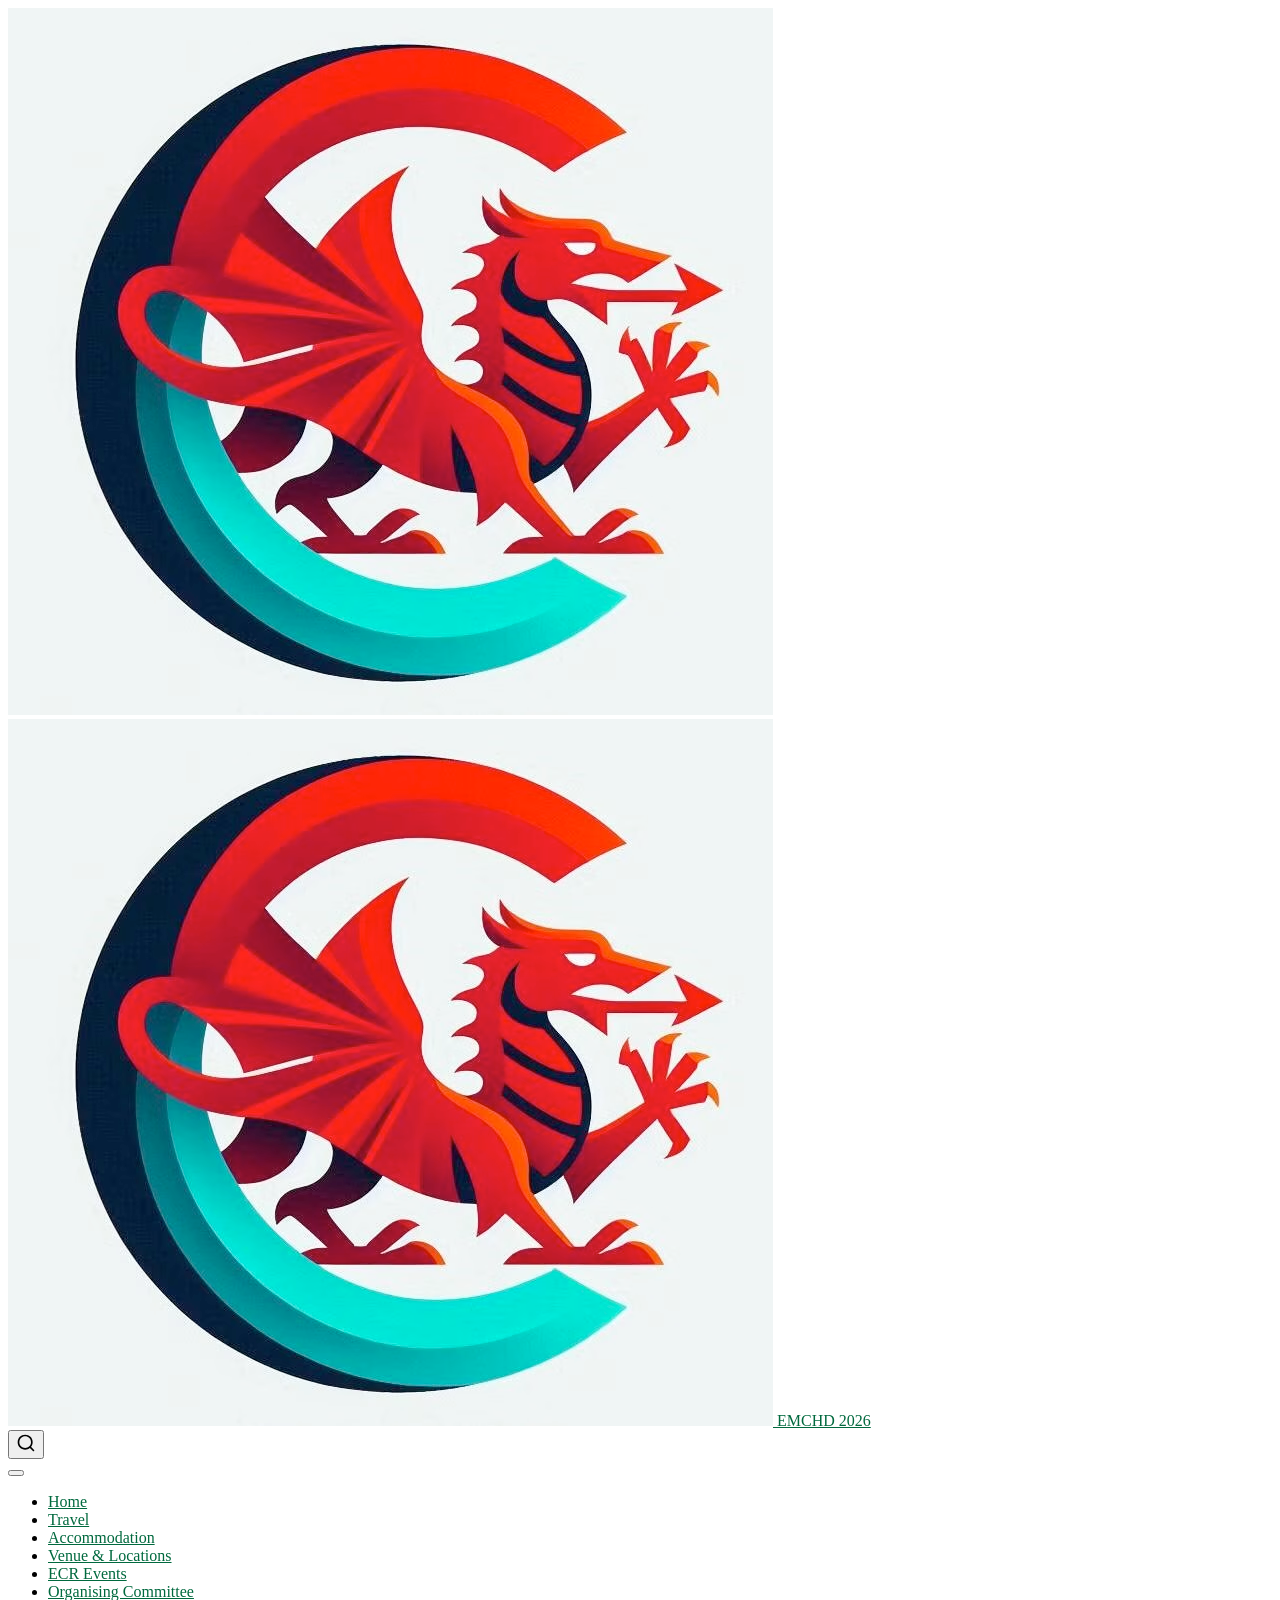
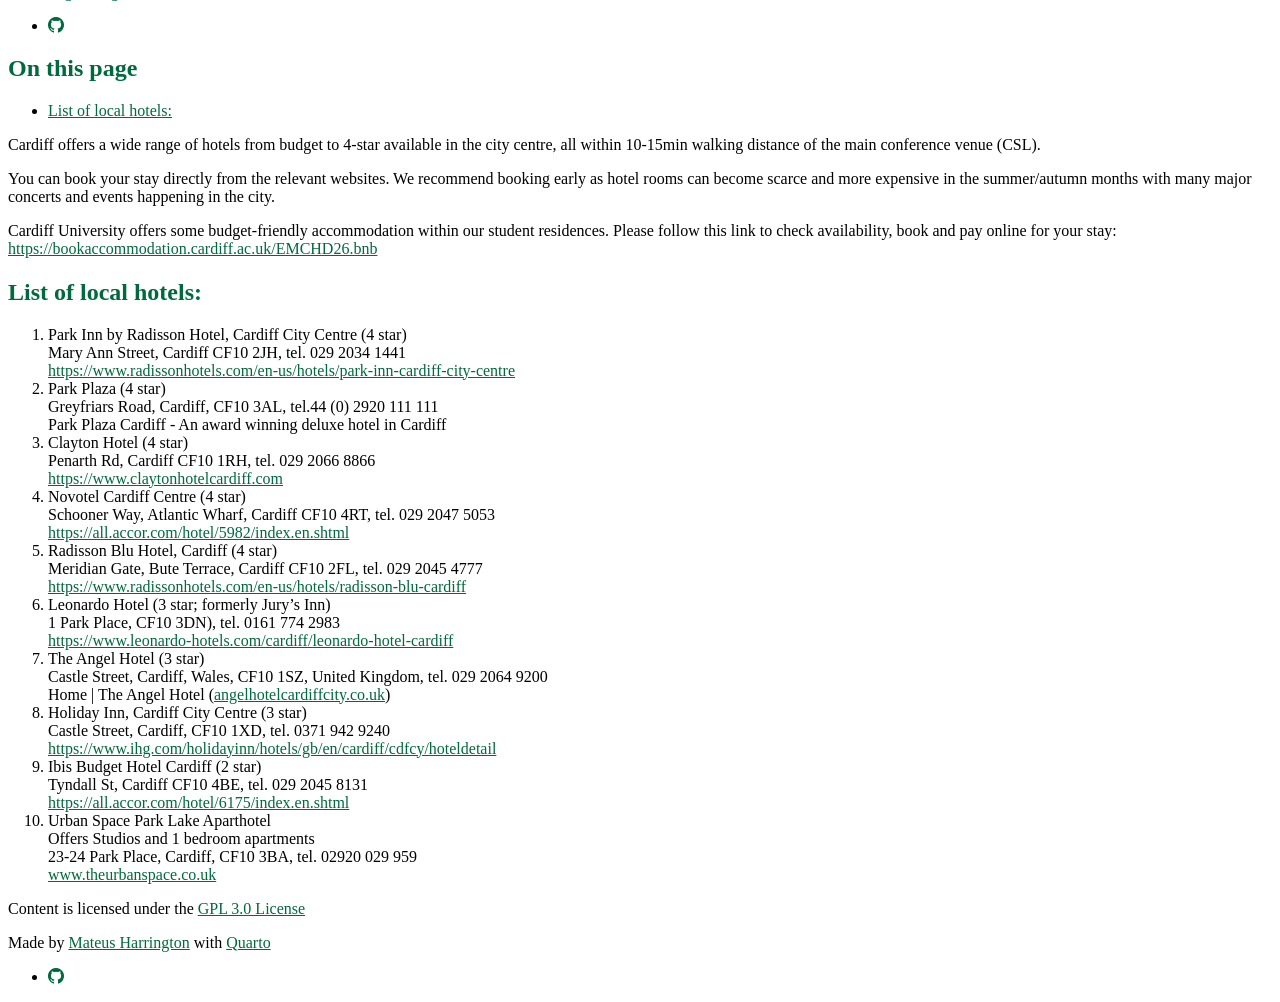
==== commit f202cfd2: "Update stellite symposium text" ====
--- a/docs/content/accommodation.html
+++ b/docs/content/accommodation.html
@@ -2,13 +2,16 @@
 <html xmlns="http://www.w3.org/1999/xhtml" lang="en" xml:lang="en"><head>
 
 <meta charset="utf-8">
-<meta name="generator" content="quarto-1.8.27">
+<meta name="generator" content="quarto-1.9.36">
 
 <meta name="viewport" content="width=device-width, initial-scale=1.0, user-scalable=yes">
 
 
 <title>Accommodation – EMCHD 2026</title>
 <style>
+/* Default styles provided by pandoc.
+** See https://pandoc.org/MANUAL.html#variables-for-html for config info.
+*/
 code{white-space: pre-wrap;}
 span.smallcaps{font-variant: small-caps;}
 div.columns{display: flex; gap: min(4vw, 1.5em);}
@@ -33,15 +36,14 @@
 <link href="../images/250812-155445.avif" rel="icon">
 <script src="../site_libs/quarto-html/quarto.js" type="module"></script>
 <script src="../site_libs/quarto-html/tabsets/tabsets.js" type="module"></script>
-<script src="../site_libs/quarto-html/axe/axe-check.js" type="module"></script>
 <script src="../site_libs/quarto-html/popper.min.js"></script>
 <script src="../site_libs/quarto-html/tippy.umd.min.js"></script>
 <script src="../site_libs/quarto-html/anchor.min.js"></script>
 <link href="../site_libs/quarto-html/tippy.css" rel="stylesheet">
-<link href="../site_libs/quarto-html/quarto-syntax-highlighting-ed96de9b727972fe78a7b5d16c58bf87.css" rel="stylesheet" id="quarto-text-highlighting-styles">
+<link href="../site_libs/quarto-html/quarto-syntax-highlighting-845c23b38eaddc0f92fda52bfe77a8c8.css" rel="stylesheet" id="quarto-text-highlighting-styles">
 <script src="../site_libs/bootstrap/bootstrap.min.js"></script>
 <link href="../site_libs/bootstrap/bootstrap-icons.css" rel="stylesheet">
-<link href="../site_libs/bootstrap/bootstrap-5b4ad623e5705c0698d39aec6f10cf02.min.css" rel="stylesheet" append-hash="true" id="quarto-bootstrap" data-mode="light">
+<link href="../site_libs/bootstrap/bootstrap-158031087360bce0ff56dc785ce39e06.min.css" rel="stylesheet" append-hash="true" id="quarto-bootstrap" data-mode="light">
 <script id="quarto-search-options" type="application/json">{
   "location": "navbar",
   "copy-button": false,
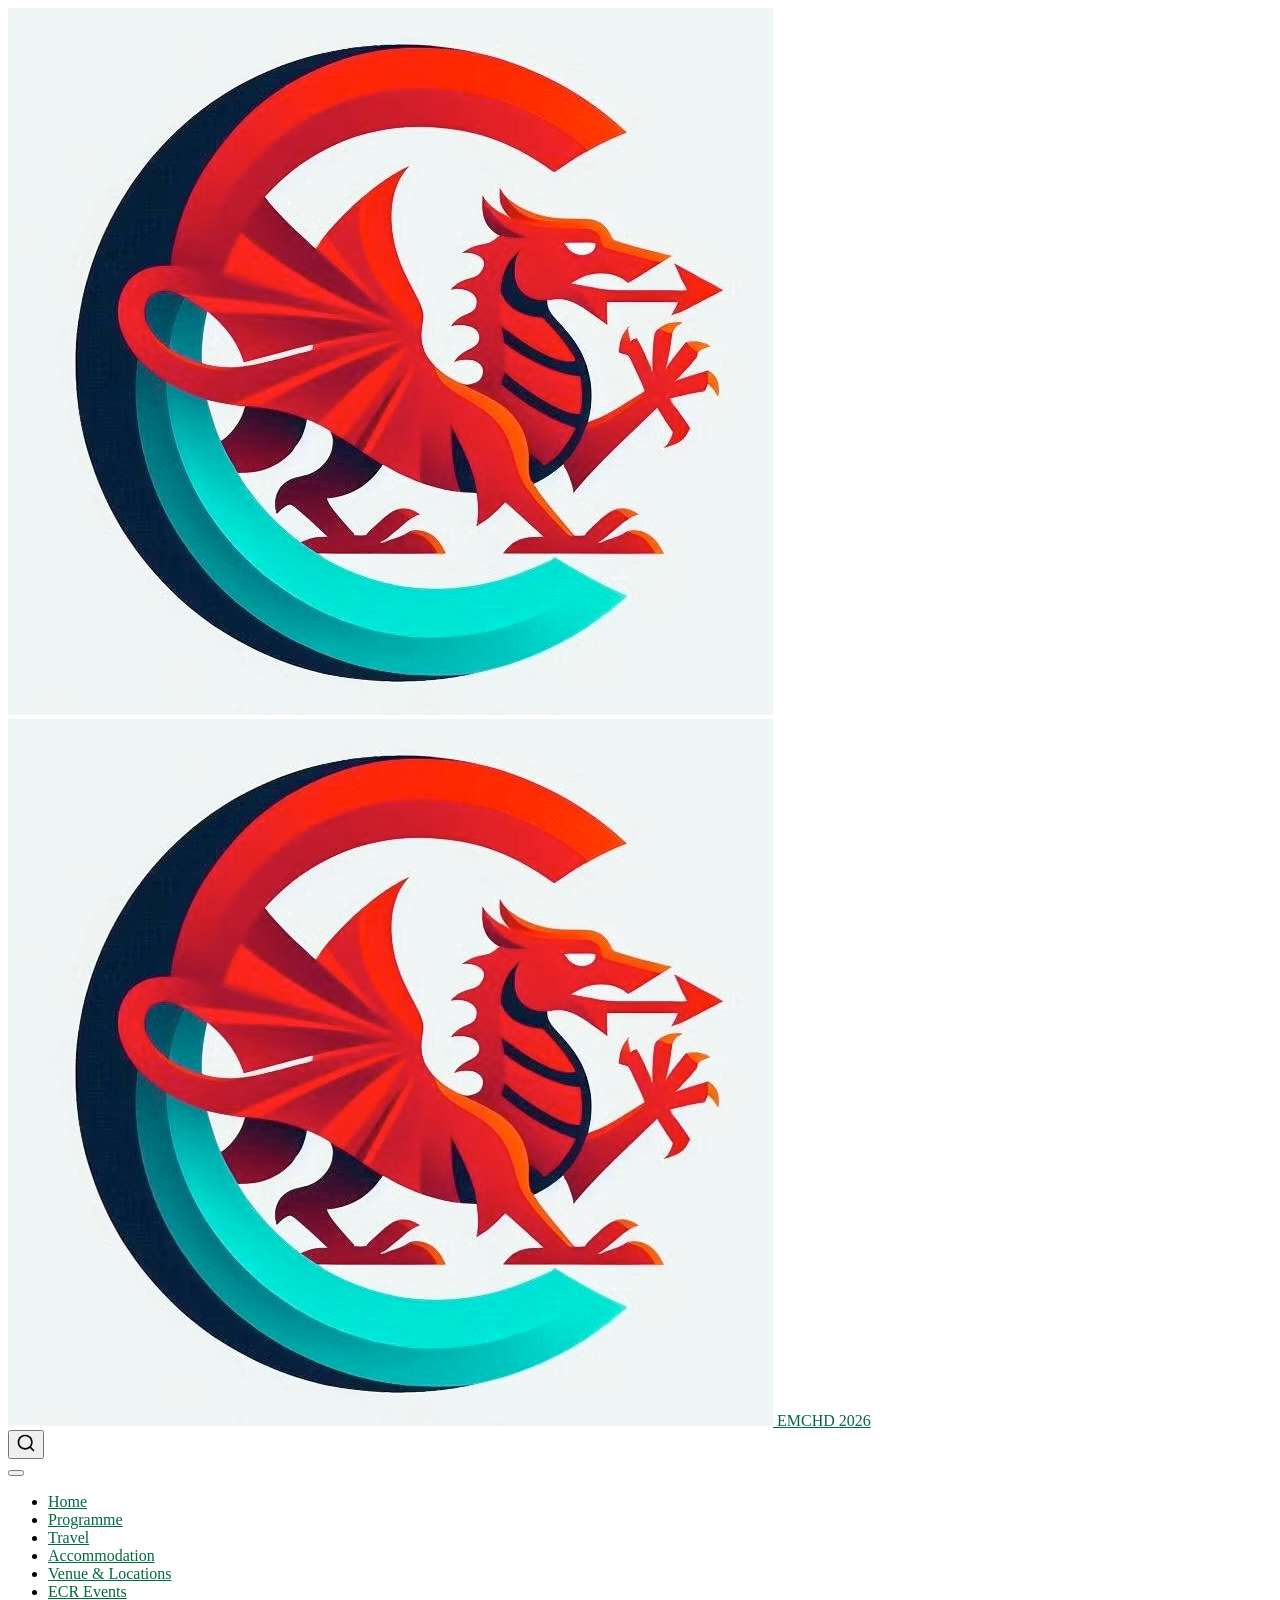
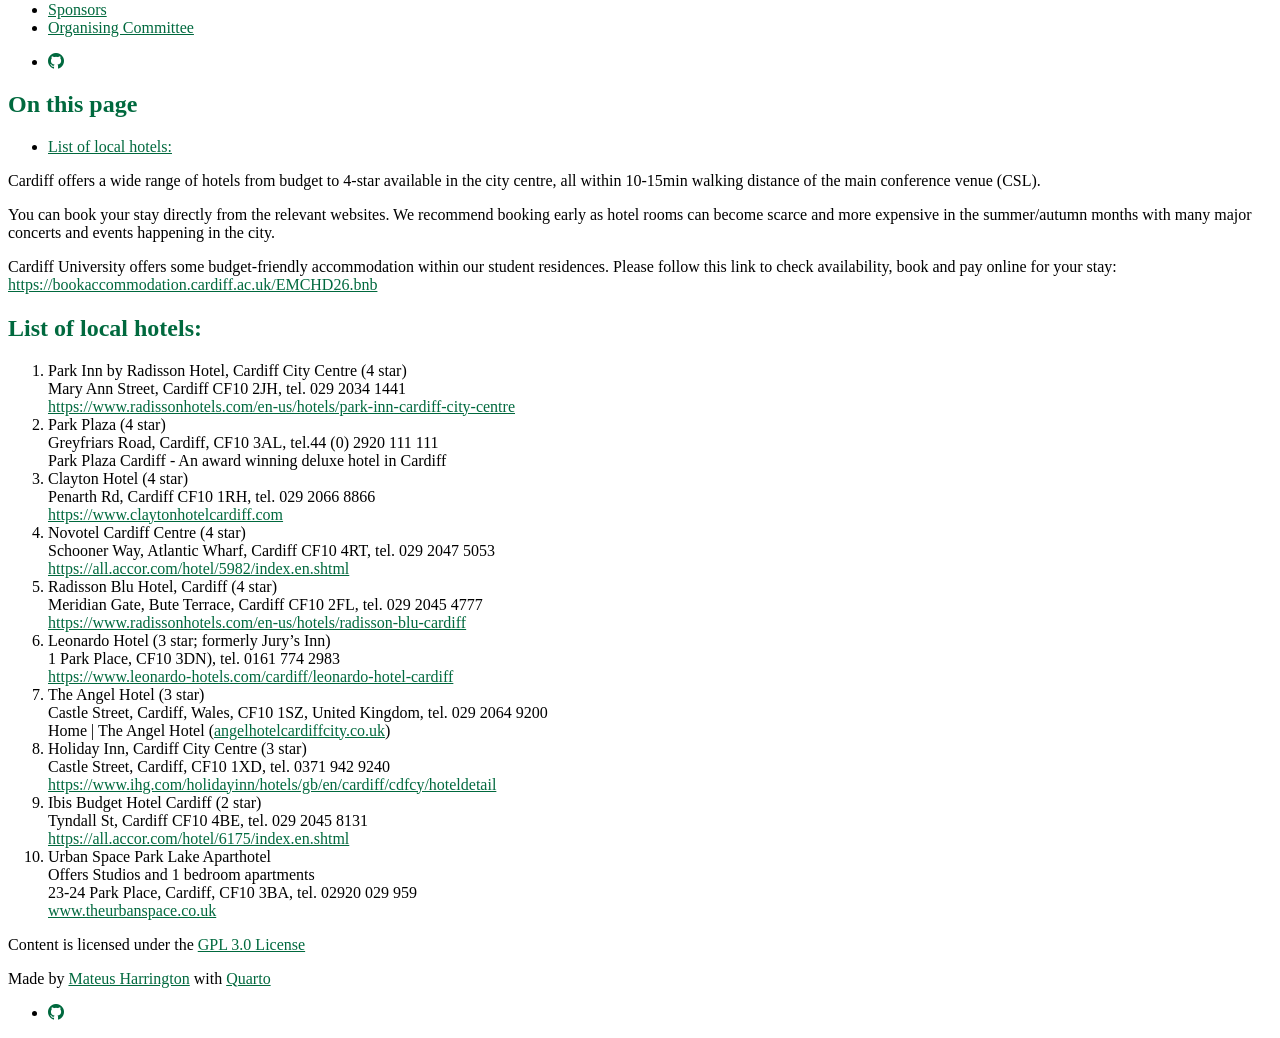
==== commit 4cf9fa2a: "Add dates, update socials, render site" ====
--- a/docs/content/accommodation.html
+++ b/docs/content/accommodation.html
@@ -2,7 +2,7 @@
 <html xmlns="http://www.w3.org/1999/xhtml" lang="en" xml:lang="en"><head>
 
 <meta charset="utf-8">
-<meta name="generator" content="quarto-1.9.36">
+<meta name="generator" content="quarto-1.9.37">
 
 <meta name="viewport" content="width=device-width, initial-scale=1.0, user-scalable=yes">
 
@@ -40,7 +40,7 @@
 <script src="../site_libs/quarto-html/tippy.umd.min.js"></script>
 <script src="../site_libs/quarto-html/anchor.min.js"></script>
 <link href="../site_libs/quarto-html/tippy.css" rel="stylesheet">
-<link href="../site_libs/quarto-html/quarto-syntax-highlighting-845c23b38eaddc0f92fda52bfe77a8c8.css" rel="stylesheet" id="quarto-text-highlighting-styles">
+<link href="../site_libs/quarto-html/quarto-syntax-highlighting-7f8f88aac4f3542376d5c11b86a4c14d.css" rel="stylesheet" id="quarto-text-highlighting-styles">
 <script src="../site_libs/bootstrap/bootstrap.min.js"></script>
 <link href="../site_libs/bootstrap/bootstrap-icons.css" rel="stylesheet">
 <link href="../site_libs/bootstrap/bootstrap-158031087360bce0ff56dc785ce39e06.min.css" rel="stylesheet" append-hash="true" id="quarto-bootstrap" data-mode="light">
@@ -102,6 +102,10 @@
 <span class="menu-text">Home</span></a>
   </li>  
   <li class="nav-item">
+    <a class="nav-link" href="../content/programme.html"> 
+<span class="menu-text">Programme</span></a>
+  </li>  
+  <li class="nav-item">
     <a class="nav-link" href="../content/travel.html"> 
 <span class="menu-text">Travel</span></a>
   </li>  
@@ -116,6 +120,10 @@
   <li class="nav-item">
     <a class="nav-link" href="../content/ecr-events.html"> 
 <span class="menu-text">ECR Events</span></a>
+  </li>  
+  <li class="nav-item">
+    <a class="nav-link" href="../content/sponsor.html"> 
+<span class="menu-text">Sponsors</span></a>
   </li>  
   <li class="nav-item">
     <a class="nav-link" href="../content/committee.html"> 
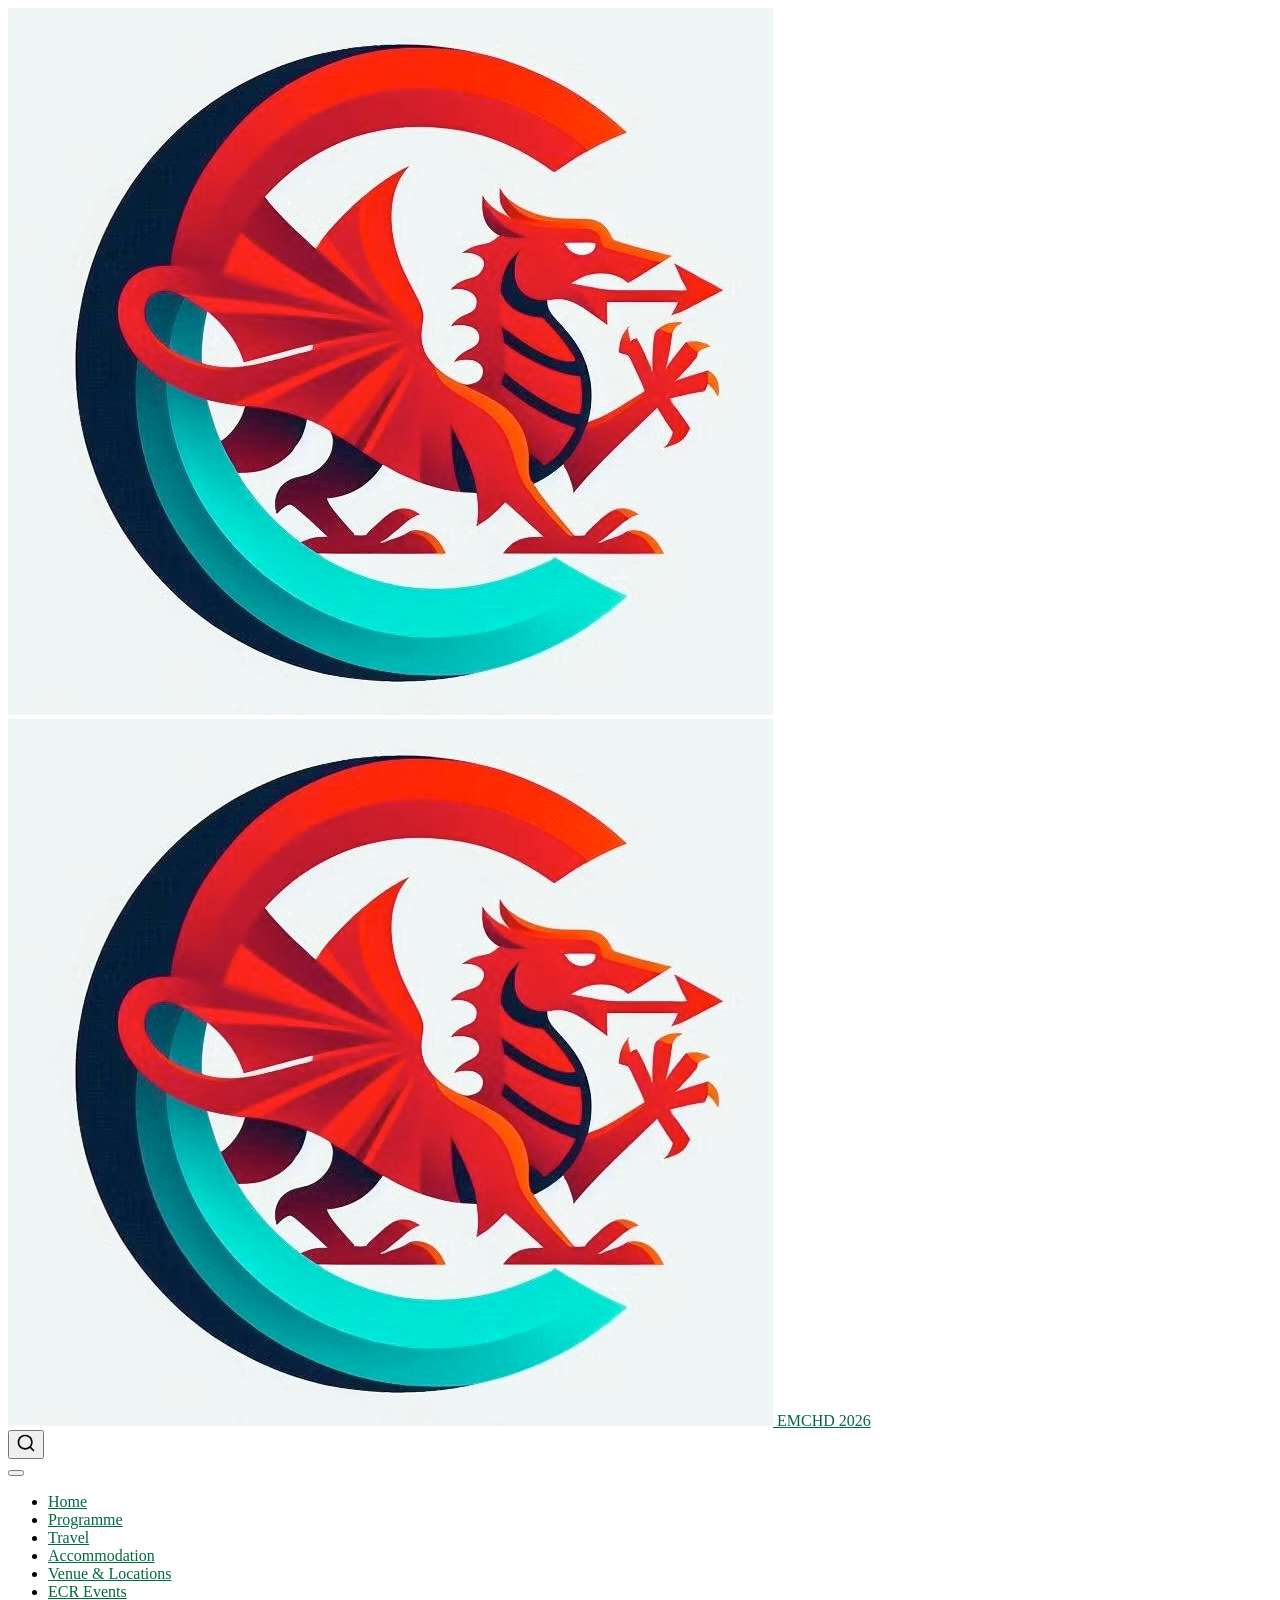
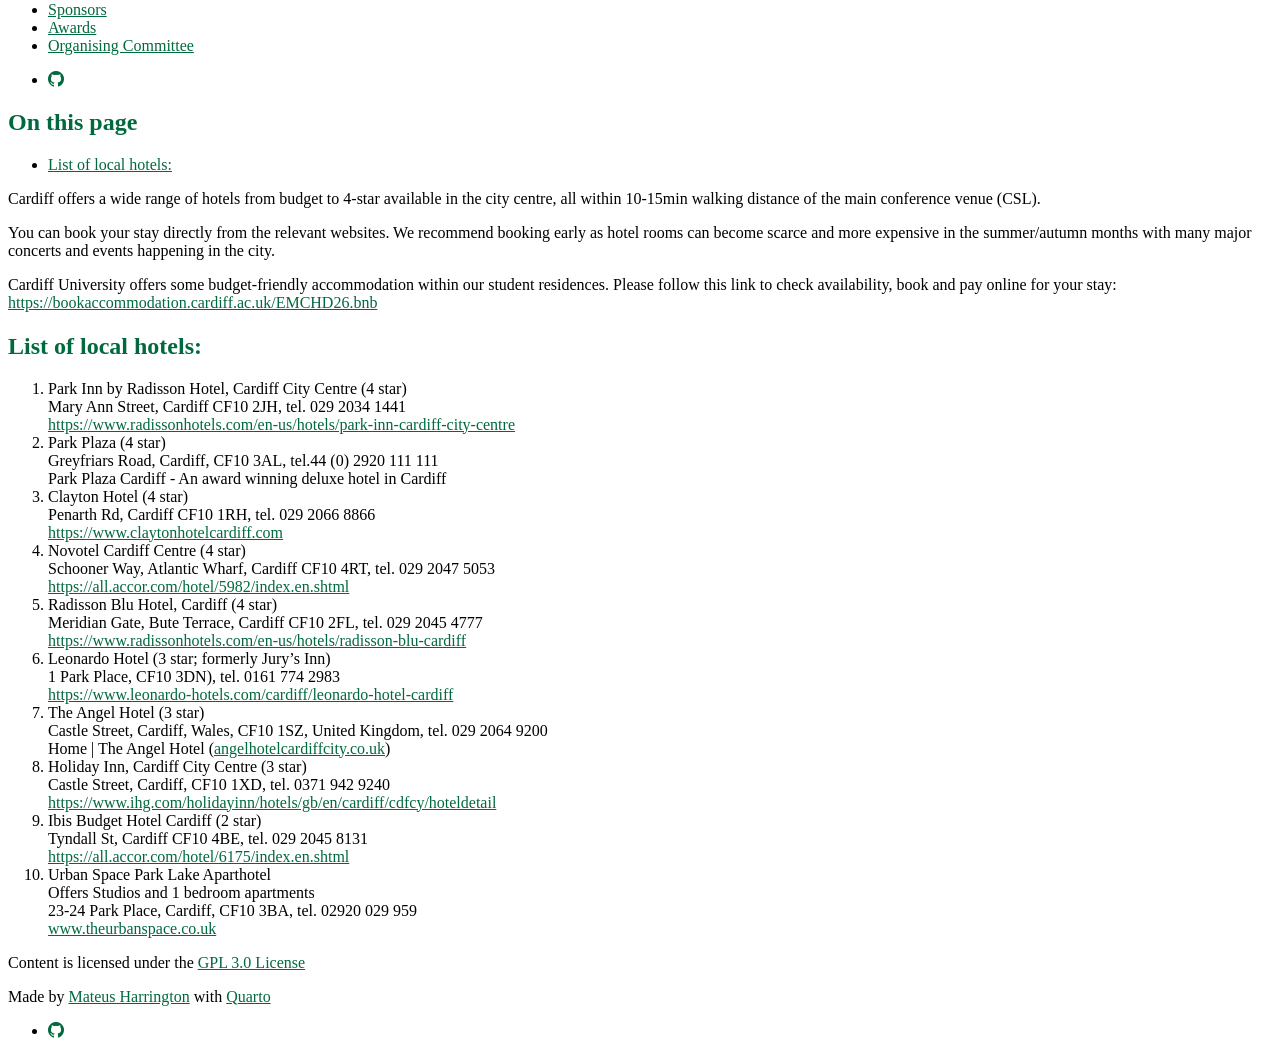
==== commit c1068349: "Update awards and render site" ====
--- a/docs/content/accommodation.html
+++ b/docs/content/accommodation.html
@@ -124,6 +124,10 @@
   <li class="nav-item">
     <a class="nav-link" href="../content/sponsor.html"> 
 <span class="menu-text">Sponsors</span></a>
+  </li>  
+  <li class="nav-item">
+    <a class="nav-link" href="../content/awards.html"> 
+<span class="menu-text">Awards</span></a>
   </li>  
   <li class="nav-item">
     <a class="nav-link" href="../content/committee.html"> 
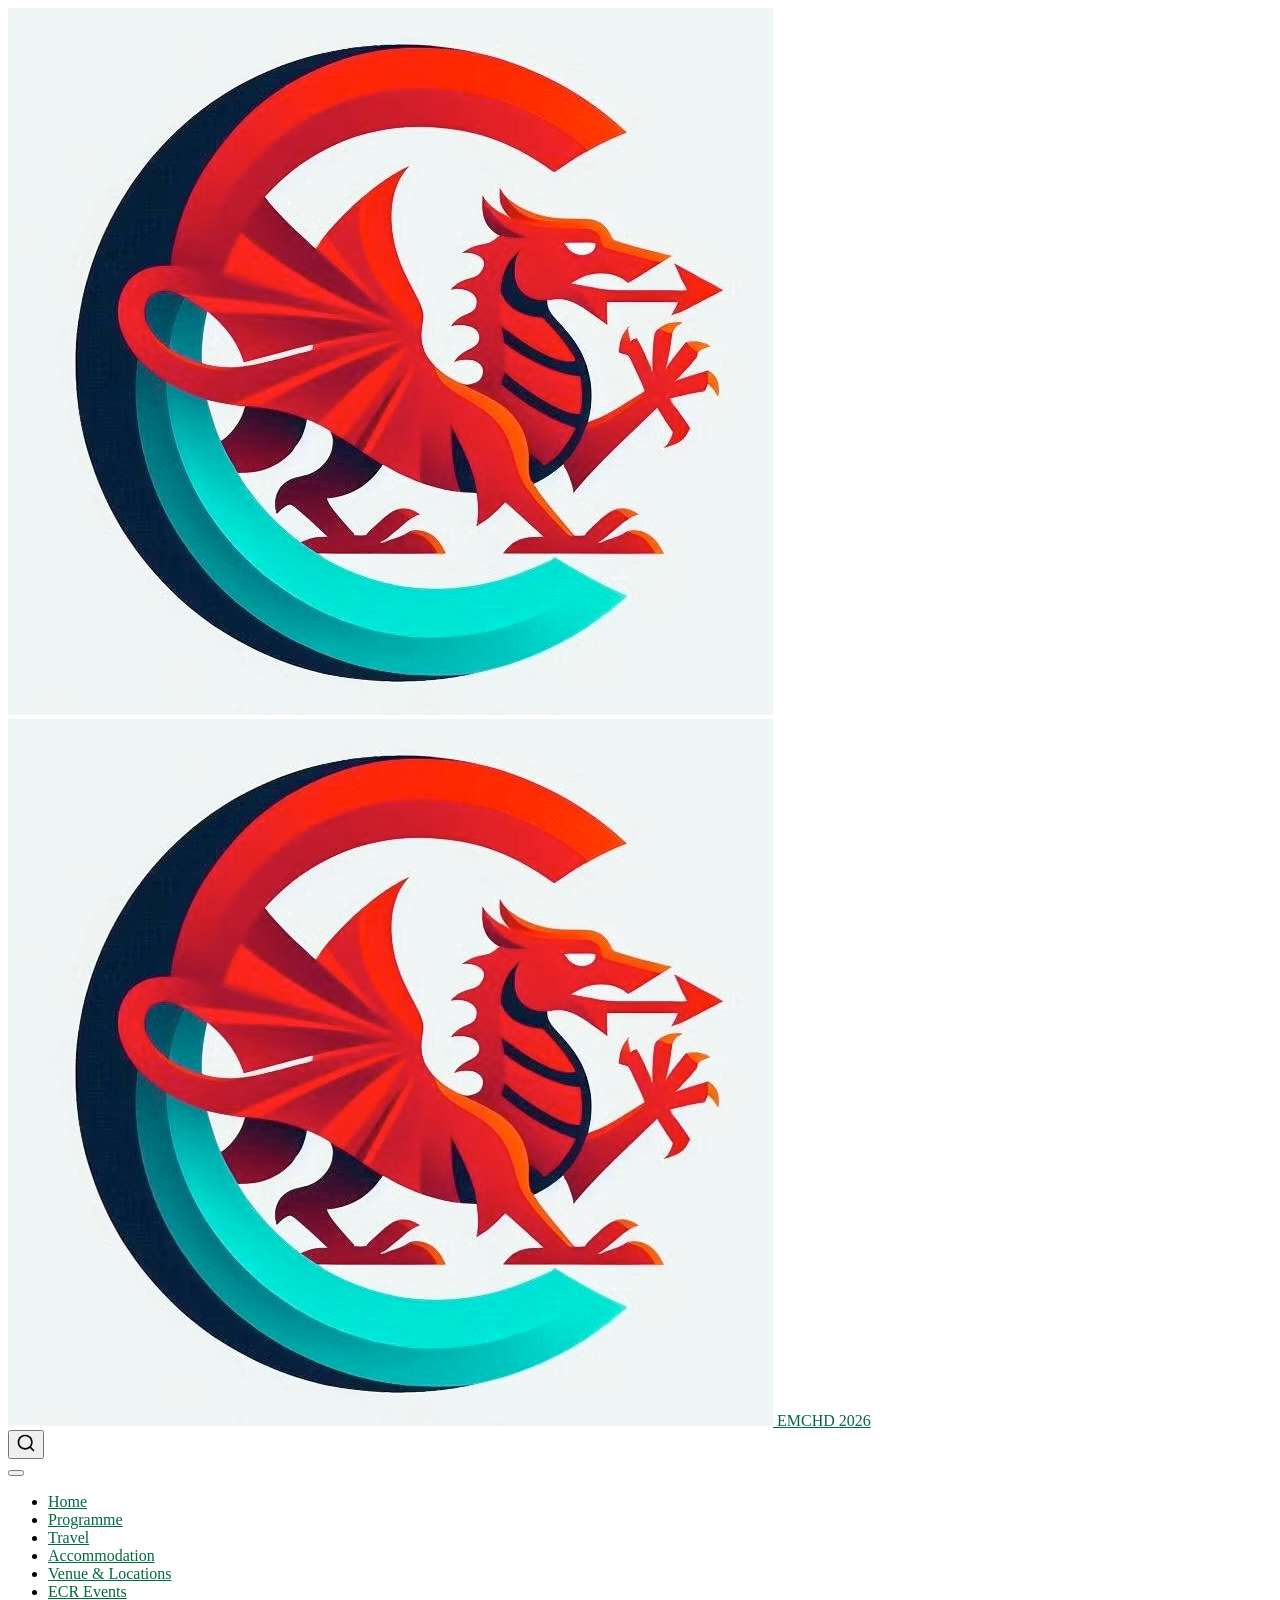
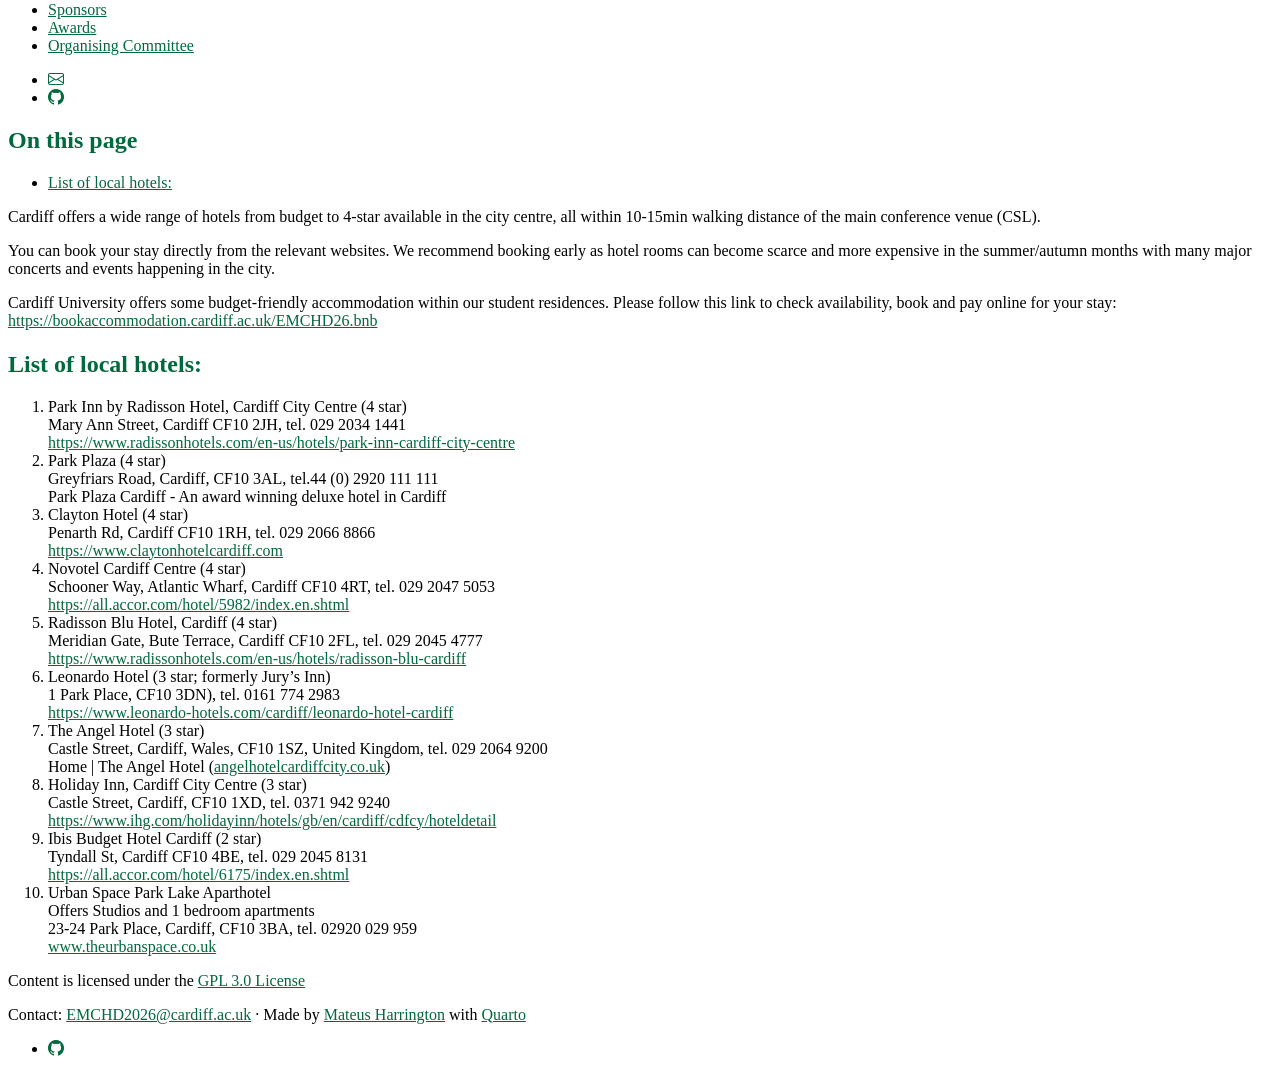
==== commit 54f14112: "Add contact email to site and render" ====
--- a/docs/content/accommodation.html
+++ b/docs/content/accommodation.html
@@ -2,7 +2,7 @@
 <html xmlns="http://www.w3.org/1999/xhtml" lang="en" xml:lang="en"><head>
 
 <meta charset="utf-8">
-<meta name="generator" content="quarto-1.9.37">
+<meta name="generator" content="quarto-1.9.38">
 
 <meta name="viewport" content="width=device-width, initial-scale=1.0, user-scalable=yes">
 
@@ -40,7 +40,7 @@
 <script src="../site_libs/quarto-html/tippy.umd.min.js"></script>
 <script src="../site_libs/quarto-html/anchor.min.js"></script>
 <link href="../site_libs/quarto-html/tippy.css" rel="stylesheet">
-<link href="../site_libs/quarto-html/quarto-syntax-highlighting-7f8f88aac4f3542376d5c11b86a4c14d.css" rel="stylesheet" id="quarto-text-highlighting-styles">
+<link href="../site_libs/quarto-html/quarto-syntax-highlighting-15634bcf2e68342d4ad2dfa704d543f6.css" rel="stylesheet" id="quarto-text-highlighting-styles">
 <script src="../site_libs/bootstrap/bootstrap.min.js"></script>
 <link href="../site_libs/bootstrap/bootstrap-icons.css" rel="stylesheet">
 <link href="../site_libs/bootstrap/bootstrap-158031087360bce0ff56dc785ce39e06.min.css" rel="stylesheet" append-hash="true" id="quarto-bootstrap" data-mode="light">
@@ -135,6 +135,11 @@
   </li>  
 </ul>
             <ul class="navbar-nav navbar-nav-scroll ms-auto">
+  <li class="nav-item compact">
+    <a class="nav-link" href="mailto:EMCHD2026@cardiff.ac.uk"> <i class="bi bi-envelope" role="img" aria-label="Contact">
+</i> 
+<span class="menu-text"></span></a>
+  </li>  
   <li class="nav-item compact">
     <a class="nav-link" href="https://github.com/H-Mateus/emchd-2026-website"> <i class="bi bi-github" role="img">
 </i> 
@@ -644,7 +649,7 @@
 <p>Content is licensed under the <a href="https://www.gnu.org/licenses/gpl-3.0.en.html">GPL 3.0 License</a></p>
 </div>   
     <div class="nav-footer-center">
-<p>Made by <a href="https://mateusharrington.com">Mateus Harrington</a> with <a href="https://quarto.org">Quarto</a></p>
+<p>Contact: <a href="mailto:EMCHD2026@cardiff.ac.uk">EMCHD2026@cardiff.ac.uk</a> · Made by <a href="https://mateusharrington.com">Mateus Harrington</a> with <a href="https://quarto.org">Quarto</a></p>
 </div>
     <div class="nav-footer-right">
       <ul class="footer-items list-unstyled">
--- a/docs/site_libs/quarto-html/quarto-syntax-highlighting-15634bcf2e68342d4ad2dfa704d543f6.css
+++ b/docs/site_libs/quarto-html/quarto-syntax-highlighting-15634bcf2e68342d4ad2dfa704d543f6.css
@@ -0,0 +1,236 @@
+/* quarto syntax highlight colors */
+:root {
+  --quarto-hl-ot-color: #003B4F;
+  --quarto-hl-at-color: #657422;
+  --quarto-hl-ss-color: #20794D;
+  --quarto-hl-an-color: #5E5E5E;
+  --quarto-hl-fu-color: #4758AB;
+  --quarto-hl-st-color: #20794D;
+  --quarto-hl-cf-color: #003B4F;
+  --quarto-hl-op-color: #5E5E5E;
+  --quarto-hl-er-color: #AD0000;
+  --quarto-hl-bn-color: #AD0000;
+  --quarto-hl-al-color: #AD0000;
+  --quarto-hl-va-color: #111111;
+  --quarto-hl-bu-color: inherit;
+  --quarto-hl-ex-color: inherit;
+  --quarto-hl-pp-color: #AD0000;
+  --quarto-hl-in-color: #5E5E5E;
+  --quarto-hl-vs-color: #20794D;
+  --quarto-hl-wa-color: #5E5E5E;
+  --quarto-hl-do-color: #5E5E5E;
+  --quarto-hl-im-color: #00769E;
+  --quarto-hl-ch-color: #20794D;
+  --quarto-hl-dt-color: #AD0000;
+  --quarto-hl-fl-color: #AD0000;
+  --quarto-hl-co-color: #5E5E5E;
+  --quarto-hl-cv-color: #5E5E5E;
+  --quarto-hl-cn-color: #8f5902;
+  --quarto-hl-sc-color: #5E5E5E;
+  --quarto-hl-dv-color: #AD0000;
+  --quarto-hl-kw-color: #003B4F;
+}
+
+/* other quarto variables */
+:root {
+  --quarto-font-monospace: SFMono-Regular, Menlo, Monaco, Consolas, "Liberation Mono", "Courier New", monospace;
+}
+
+/* syntax highlight based on Pandoc's rules */
+pre > code.sourceCode > span {
+  color: #003B4F;
+}
+
+code.sourceCode > span {
+  color: #003B4F;
+}
+
+div.sourceCode,
+div.sourceCode pre.sourceCode {
+  color: #003B4F;
+}
+
+/* Normal */
+code span {
+  color: #003B4F;
+}
+
+/* Alert */
+code span.al {
+  color: #AD0000;
+  font-style: inherit;
+}
+
+/* Annotation */
+code span.an {
+  color: #5E5E5E;
+  font-style: inherit;
+}
+
+/* Attribute */
+code span.at {
+  color: #657422;
+  font-style: inherit;
+}
+
+/* BaseN */
+code span.bn {
+  color: #AD0000;
+  font-style: inherit;
+}
+
+/* BuiltIn */
+code span.bu {
+  font-style: inherit;
+}
+
+/* ControlFlow */
+code span.cf {
+  color: #003B4F;
+  font-weight: bold;
+  font-style: inherit;
+}
+
+/* Char */
+code span.ch {
+  color: #20794D;
+  font-style: inherit;
+}
+
+/* Constant */
+code span.cn {
+  color: #8f5902;
+  font-style: inherit;
+}
+
+/* Comment */
+code span.co {
+  color: #5E5E5E;
+  font-style: inherit;
+}
+
+/* CommentVar */
+code span.cv {
+  color: #5E5E5E;
+  font-style: italic;
+}
+
+/* Documentation */
+code span.do {
+  color: #5E5E5E;
+  font-style: italic;
+}
+
+/* DataType */
+code span.dt {
+  color: #AD0000;
+  font-style: inherit;
+}
+
+/* DecVal */
+code span.dv {
+  color: #AD0000;
+  font-style: inherit;
+}
+
+/* Error */
+code span.er {
+  color: #AD0000;
+  font-style: inherit;
+}
+
+/* Extension */
+code span.ex {
+  font-style: inherit;
+}
+
+/* Float */
+code span.fl {
+  color: #AD0000;
+  font-style: inherit;
+}
+
+/* Function */
+code span.fu {
+  color: #4758AB;
+  font-style: inherit;
+}
+
+/* Import */
+code span.im {
+  color: #00769E;
+  font-style: inherit;
+}
+
+/* Information */
+code span.in {
+  color: #5E5E5E;
+  font-style: inherit;
+}
+
+/* Keyword */
+code span.kw {
+  color: #003B4F;
+  font-weight: bold;
+  font-style: inherit;
+}
+
+/* Operator */
+code span.op {
+  color: #5E5E5E;
+  font-style: inherit;
+}
+
+/* Other */
+code span.ot {
+  color: #003B4F;
+  font-style: inherit;
+}
+
+/* Preprocessor */
+code span.pp {
+  color: #AD0000;
+  font-style: inherit;
+}
+
+/* SpecialChar */
+code span.sc {
+  color: #5E5E5E;
+  font-style: inherit;
+}
+
+/* SpecialString */
+code span.ss {
+  color: #20794D;
+  font-style: inherit;
+}
+
+/* String */
+code span.st {
+  color: #20794D;
+  font-style: inherit;
+}
+
+/* Variable */
+code span.va {
+  color: #111111;
+  font-style: inherit;
+}
+
+/* VerbatimString */
+code span.vs {
+  color: #20794D;
+  font-style: inherit;
+}
+
+/* Warning */
+code span.wa {
+  color: #5E5E5E;
+  font-style: italic;
+}
+
+.prevent-inlining {
+  content: "</";
+}
+
+/*# sourceMappingURL=f23921c56f73e400b49028c9186a1aa0.css.map */
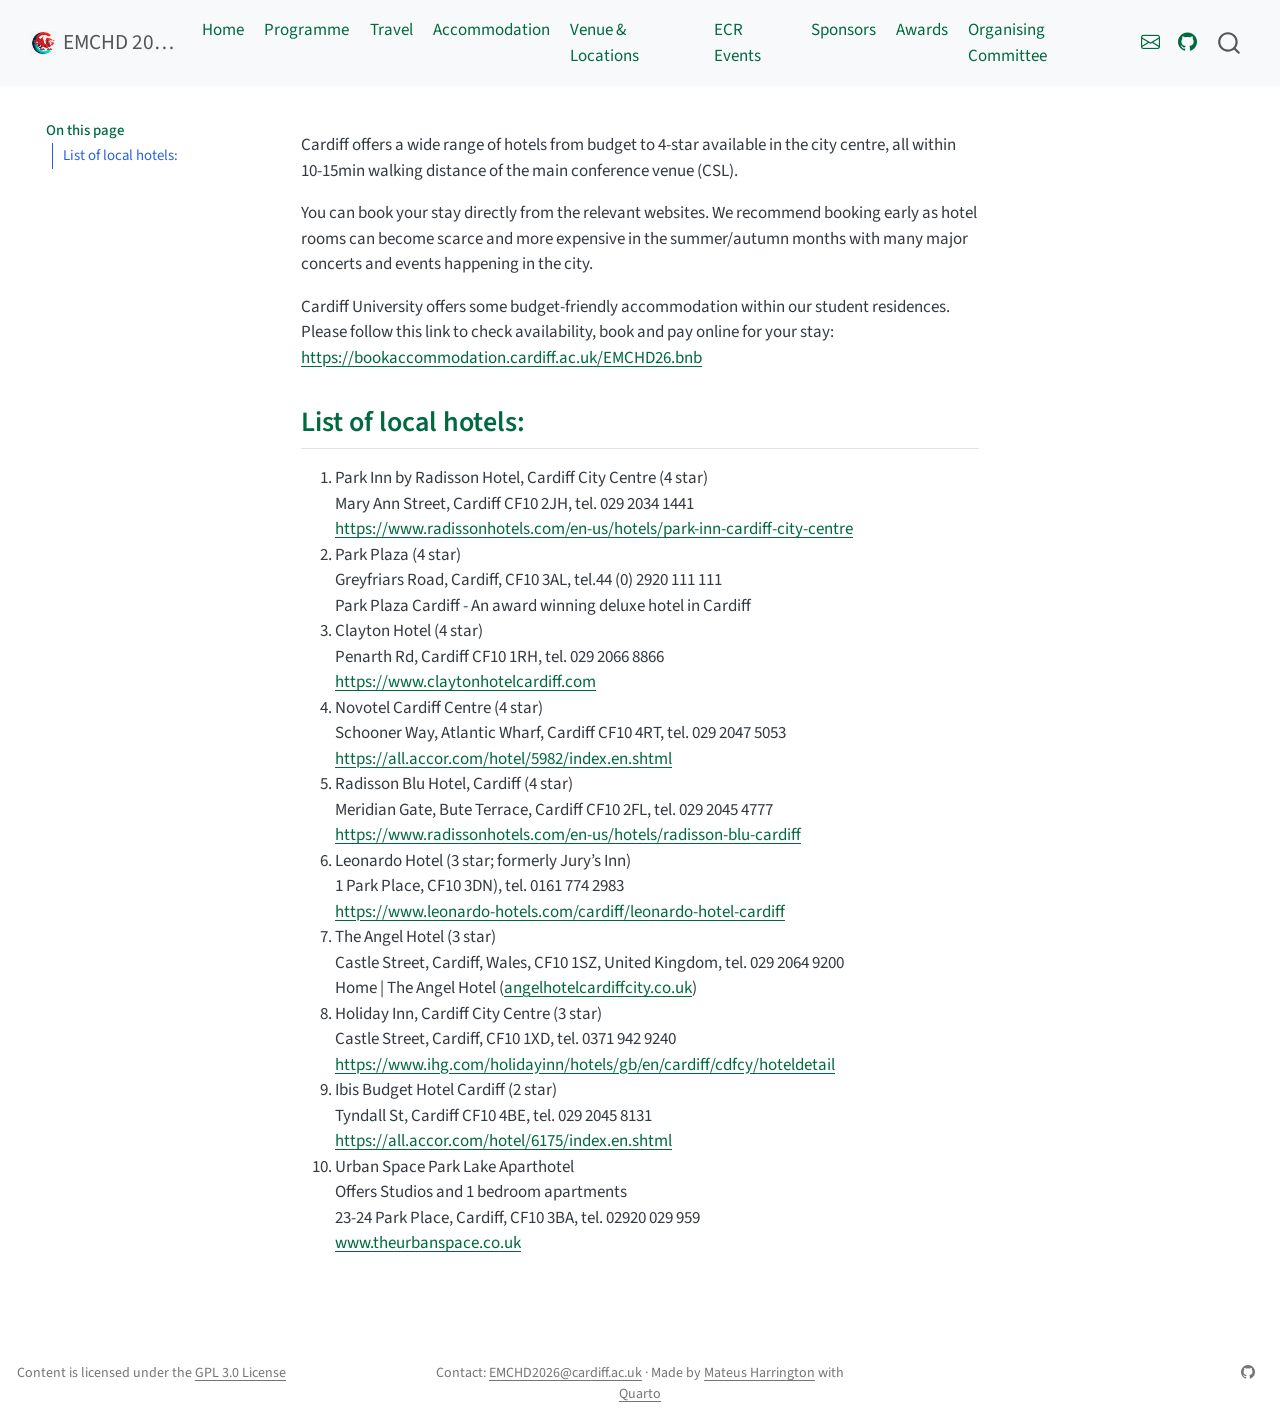
==== commit 52ec9774: "Update registration deadline" ====
--- a/docs/content/accommodation.html
+++ b/docs/content/accommodation.html
@@ -2,7 +2,7 @@
 <html xmlns="http://www.w3.org/1999/xhtml" lang="en" xml:lang="en"><head>
 
 <meta charset="utf-8">
-<meta name="generator" content="quarto-1.9.38">
+<meta name="generator" content="quarto-1.10.18">
 
 <meta name="viewport" content="width=device-width, initial-scale=1.0, user-scalable=yes">
 
@@ -12,10 +12,13 @@
 /* Default styles provided by pandoc.
 ** See https://pandoc.org/MANUAL.html#variables-for-html for config info.
 */
-code{white-space: pre-wrap;}
 span.smallcaps{font-variant: small-caps;}
-div.columns{display: flex; gap: min(4vw, 1.5em);}
-div.column{flex: auto; overflow-x: auto;}
+div.columns{display: flex; gap: 1.5em;}
+div.column{flex: auto;}
+@media screen {
+div.columns{gap: min(4vw, 1.5em);}
+div.column{overflow-x: auto;}
+}
 div.hanging-indent{margin-left: 1.5em; text-indent: -1.5em;}
 ul.task-list{list-style: none;}
 ul.task-list li input[type="checkbox"] {
@@ -40,10 +43,10 @@
 <script src="../site_libs/quarto-html/tippy.umd.min.js"></script>
 <script src="../site_libs/quarto-html/anchor.min.js"></script>
 <link href="../site_libs/quarto-html/tippy.css" rel="stylesheet">
-<link href="../site_libs/quarto-html/quarto-syntax-highlighting-15634bcf2e68342d4ad2dfa704d543f6.css" rel="stylesheet" id="quarto-text-highlighting-styles">
+<link href="../site_libs/quarto-html/quarto-syntax-highlighting-64a204ab8560d761af7679ceaba22944.css" rel="stylesheet" id="quarto-text-highlighting-styles">
 <script src="../site_libs/bootstrap/bootstrap.min.js"></script>
 <link href="../site_libs/bootstrap/bootstrap-icons.css" rel="stylesheet">
-<link href="../site_libs/bootstrap/bootstrap-158031087360bce0ff56dc785ce39e06.min.css" rel="stylesheet" append-hash="true" id="quarto-bootstrap" data-mode="light">
+<link href="../site_libs/bootstrap/bootstrap-445b8638c3d06994fee0907d791121c4.min.css" rel="stylesheet" append-hash="true" id="quarto-bootstrap" data-mode="light">
 <script id="quarto-search-options" type="application/json">{
   "location": "navbar",
   "copy-button": false,
--- a/docs/site_libs/quarto-html/quarto-syntax-highlighting-64a204ab8560d761af7679ceaba22944.css
+++ b/docs/site_libs/quarto-html/quarto-syntax-highlighting-64a204ab8560d761af7679ceaba22944.css
@@ -0,0 +1,236 @@
+/* quarto syntax highlight colors */
+:root {
+  --quarto-hl-ot-color: #003B4F;
+  --quarto-hl-at-color: #657422;
+  --quarto-hl-ss-color: #20794D;
+  --quarto-hl-an-color: #5E5E5E;
+  --quarto-hl-fu-color: #4758AB;
+  --quarto-hl-st-color: #20794D;
+  --quarto-hl-cf-color: #003B4F;
+  --quarto-hl-op-color: #5E5E5E;
+  --quarto-hl-er-color: #AD0000;
+  --quarto-hl-bn-color: #AD0000;
+  --quarto-hl-al-color: #AD0000;
+  --quarto-hl-va-color: #111111;
+  --quarto-hl-bu-color: inherit;
+  --quarto-hl-ex-color: inherit;
+  --quarto-hl-pp-color: #AD0000;
+  --quarto-hl-in-color: #5E5E5E;
+  --quarto-hl-vs-color: #20794D;
+  --quarto-hl-wa-color: #5E5E5E;
+  --quarto-hl-do-color: #5E5E5E;
+  --quarto-hl-im-color: #00769E;
+  --quarto-hl-ch-color: #20794D;
+  --quarto-hl-dt-color: #AD0000;
+  --quarto-hl-fl-color: #AD0000;
+  --quarto-hl-co-color: #5E5E5E;
+  --quarto-hl-cv-color: #5E5E5E;
+  --quarto-hl-cn-color: #8f5902;
+  --quarto-hl-sc-color: #5E5E5E;
+  --quarto-hl-dv-color: #AD0000;
+  --quarto-hl-kw-color: #003B4F;
+}
+
+/* other quarto variables */
+:root {
+  --quarto-font-monospace: SFMono-Regular, Menlo, Monaco, Consolas, "Liberation Mono", "Courier New", monospace;
+}
+
+/* syntax highlight based on Pandoc's rules */
+pre > code.sourceCode > span {
+  color: #003B4F;
+}
+
+code.sourceCode > span {
+  color: #003B4F;
+}
+
+div.sourceCode,
+div.sourceCode pre.sourceCode {
+  color: #003B4F;
+}
+
+/* Normal */
+code span {
+  color: #003B4F;
+}
+
+/* Alert */
+code span.al {
+  color: #AD0000;
+  font-style: inherit;
+}
+
+/* Annotation */
+code span.an {
+  color: #5E5E5E;
+  font-style: inherit;
+}
+
+/* Attribute */
+code span.at {
+  color: #657422;
+  font-style: inherit;
+}
+
+/* BaseN */
+code span.bn {
+  color: #AD0000;
+  font-style: inherit;
+}
+
+/* BuiltIn */
+code span.bu {
+  font-style: inherit;
+}
+
+/* ControlFlow */
+code span.cf {
+  color: #003B4F;
+  font-weight: bold;
+  font-style: inherit;
+}
+
+/* Char */
+code span.ch {
+  color: #20794D;
+  font-style: inherit;
+}
+
+/* Constant */
+code span.cn {
+  color: #8f5902;
+  font-style: inherit;
+}
+
+/* Comment */
+code span.co {
+  color: #5E5E5E;
+  font-style: inherit;
+}
+
+/* CommentVar */
+code span.cv {
+  color: #5E5E5E;
+  font-style: italic;
+}
+
+/* Documentation */
+code span.do {
+  color: #5E5E5E;
+  font-style: italic;
+}
+
+/* DataType */
+code span.dt {
+  color: #AD0000;
+  font-style: inherit;
+}
+
+/* DecVal */
+code span.dv {
+  color: #AD0000;
+  font-style: inherit;
+}
+
+/* Error */
+code span.er {
+  color: #AD0000;
+  font-style: inherit;
+}
+
+/* Extension */
+code span.ex {
+  font-style: inherit;
+}
+
+/* Float */
+code span.fl {
+  color: #AD0000;
+  font-style: inherit;
+}
+
+/* Function */
+code span.fu {
+  color: #4758AB;
+  font-style: inherit;
+}
+
+/* Import */
+code span.im {
+  color: #00769E;
+  font-style: inherit;
+}
+
+/* Information */
+code span.in {
+  color: #5E5E5E;
+  font-style: inherit;
+}
+
+/* Keyword */
+code span.kw {
+  color: #003B4F;
+  font-weight: bold;
+  font-style: inherit;
+}
+
+/* Operator */
+code span.op {
+  color: #5E5E5E;
+  font-style: inherit;
+}
+
+/* Other */
+code span.ot {
+  color: #003B4F;
+  font-style: inherit;
+}
+
+/* Preprocessor */
+code span.pp {
+  color: #AD0000;
+  font-style: inherit;
+}
+
+/* SpecialChar */
+code span.sc {
+  color: #5E5E5E;
+  font-style: inherit;
+}
+
+/* SpecialString */
+code span.ss {
+  color: #20794D;
+  font-style: inherit;
+}
+
+/* String */
+code span.st {
+  color: #20794D;
+  font-style: inherit;
+}
+
+/* Variable */
+code span.va {
+  color: #111111;
+  font-style: inherit;
+}
+
+/* VerbatimString */
+code span.vs {
+  color: #20794D;
+  font-style: inherit;
+}
+
+/* Warning */
+code span.wa {
+  color: #5E5E5E;
+  font-style: italic;
+}
+
+.prevent-inlining {
+  content: "</";
+}
+
+/*# sourceMappingURL=9d8d5bb603a83b8298b89080a598c93b.css.map */
